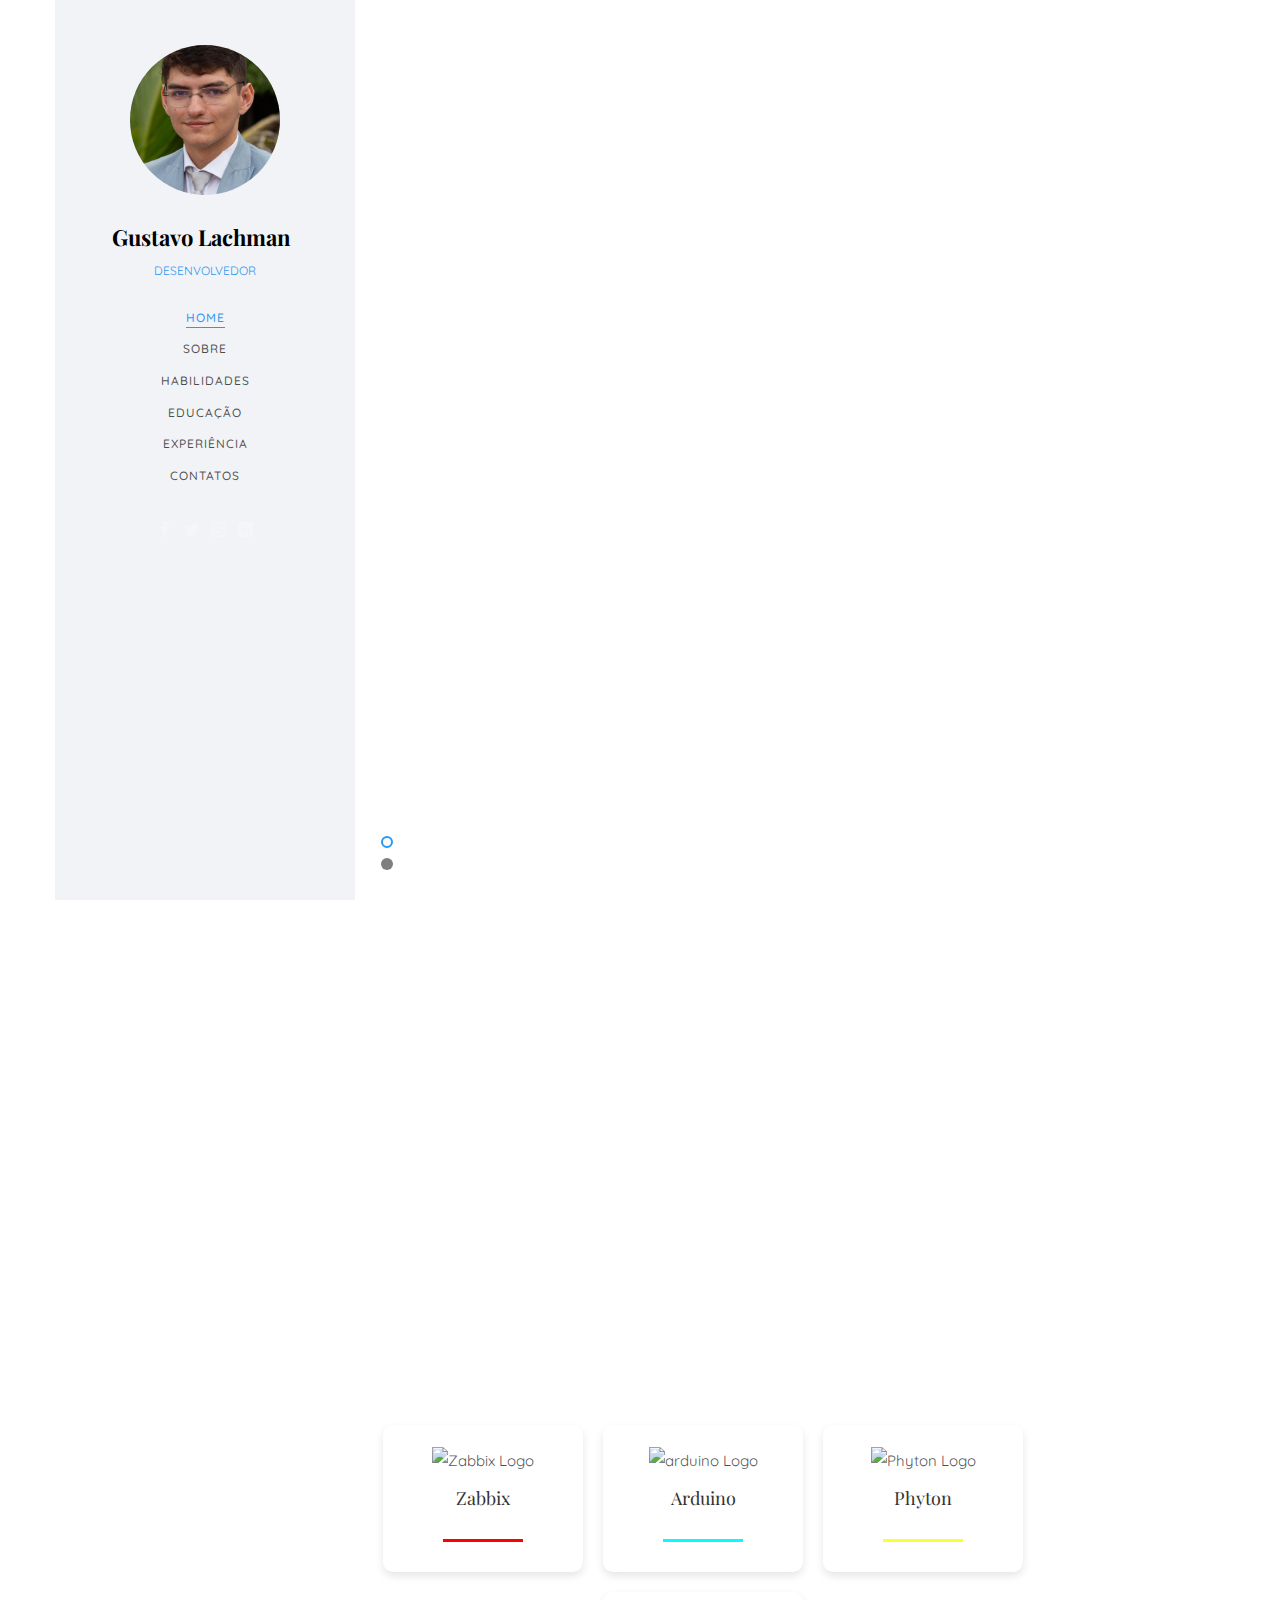
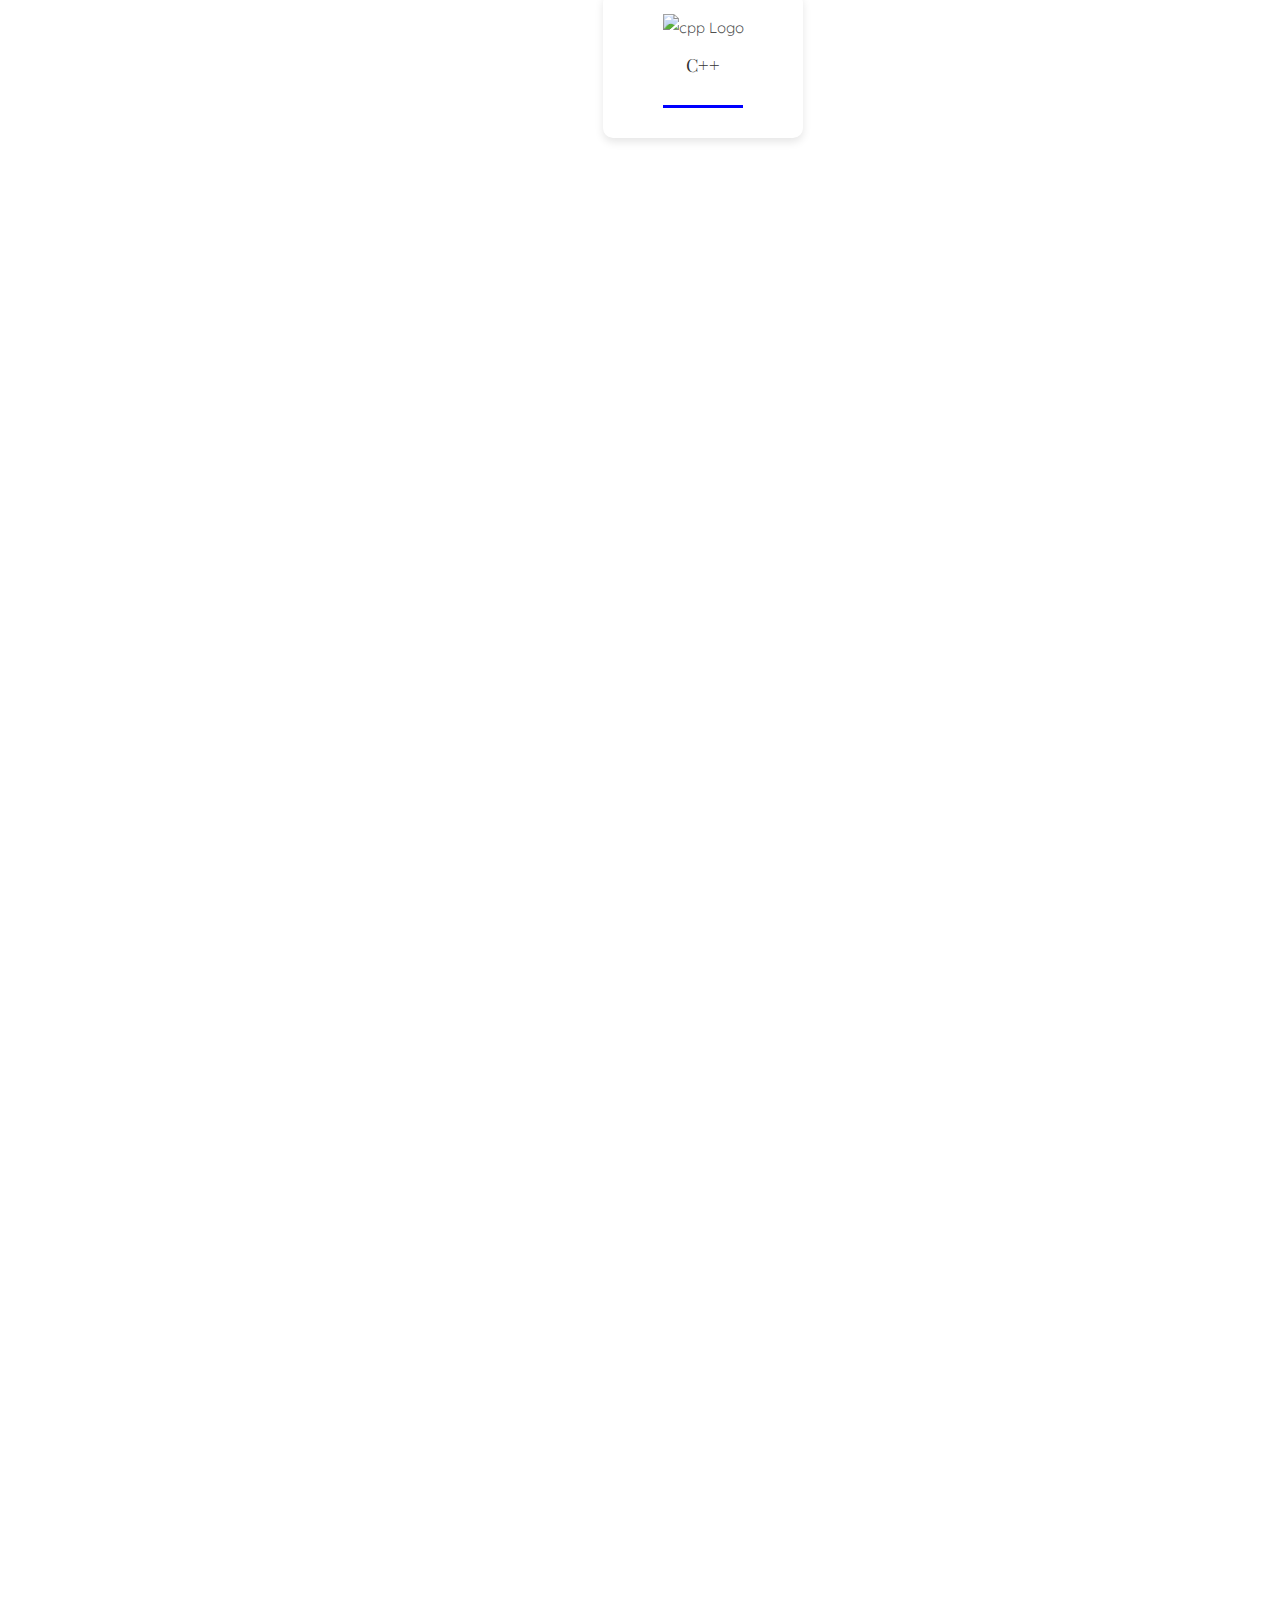
==== index.html @ 57edd2d4 "Atualizações 10/10/24" ====
<!DOCTYPE HTML>
<html>
	<head>
	<meta charset="utf-8">
	<meta http-equiv="X-UA-Compatible" content="IE=edge">
	<title>Gustavo Portifolio</title>
	<meta name="viewport" content="width=device-width, initial-scale=1">
	<meta name="description" content="" />
	<meta name="keywords" content="" />
	<meta name="author" content="" />

  <!-- Facebook and Twitter integration -->
	<meta property="og:title" content=""/>
	<meta property="og:image" content=""/>
	<meta property="og:url" content=""/>
	<meta property="og:site_name" content=""/>
	<meta property="og:description" content=""/>
	<meta name="twitter:title" content="" />
	<meta name="twitter:image" content="" />
	<meta name="twitter:url" content="" />
	<meta name="twitter:card" content="" />

	<!-- Place favicon.ico and apple-touch-icon.png in the root directory -->
	<link rel="shortcut icon" href="favicon.ico">

	<link href="https://fonts.googleapis.com/css?family=Quicksand:300,400,500,700" rel="stylesheet">
	<link href="https://fonts.googleapis.com/css?family=Playfair+Display:400,400i,700" rel="stylesheet">
	
	<!-- Animate.css -->
	<link rel="stylesheet" href="css/animate.css">
	<!-- Icomoon Icon Fonts-->
	<link rel="stylesheet" href="css/icomoon.css">
	<!-- Bootstrap  -->
	<link rel="stylesheet" href="css/bootstrap.css">
	<!-- Flexslider  -->
	<link rel="stylesheet" href="css/flexslider.css">
	<!-- Flaticons  -->
	<link rel="stylesheet" href="fonts/flaticon/font/flaticon.css">
	<!-- Owl Carousel -->
	<link rel="stylesheet" href="css/owl.carousel.min.css">
	<link rel="stylesheet" href="css/owl.theme.default.min.css">
	<!-- Theme style  -->
	<link rel="stylesheet" href="css/style.css">

	<!-- Modernizr JS -->
	<script src="js/modernizr-2.6.2.min.js"></script>
	<!-- FOR IE9 below -->
	<!--[if lt IE 9]>
	<script src="js/respond.min.js"></script>
	<![endif]-->

	</head>
	<body>
	<div id="colorlib-page">
		<div class="container-wrap">
		<a href="#" class="js-colorlib-nav-toggle colorlib-nav-toggle" data-toggle="collapse" data-target="#navbar" aria-expanded="false" aria-controls="navbar"><i></i></a>
		<aside id="colorlib-aside" role="complementary" class="border js-fullheight">
			<div class="text-center">
				<div class="author-img" style="background-image: url(images/gustavo.jpg);"></div>
				<h1 id="colorlib-logo"><a href="index.html">Gustavo Lachman</a></h1>
				<span class="position"><a href="#">Desenvolvedor</a></span>
			</div>
			<nav id="colorlib-main-menu" role="navigation" class="navbar">
				<div id="navbar" class="collapse">
					<ul>
						<li class="active"><a href="#" data-nav-section="home">Home</a></li>
						<li><a href="#" data-nav-section="about">Sobre</a></li>
						<li><a href="#" data-nav-section="skills">Habilidades</a></li>
						<li><a href="#" data-nav-section="education">Educação</a></li>
						<li><a href="#" data-nav-section="experience">Experiência</a></li>
						<li><a href="#" data-nav-section="contact">Contatos</a></li>
					</ul>
				</div>
			</nav>

			<div class="colorlib-footer">
				<ul>
					<li><a href="#"><i class="icon-facebook2"></i></a></li>
					<li><a href="#"><i class="icon-twitter2"></i></a></li>
					<li><a href="#"><i class="icon-instagram"></i></a></li>
					<li><a href="#"><i class="icon-linkedin2"></i></a></li>
				</ul>
			</div>

		</aside>

		<div id="colorlib-main">
			<section id="colorlib-hero" class="js-fullheight" data-section="home">
				<div class="flexslider js-fullheight">
					<ul class="slides">
				   	<li style="background-image: url(images/img_bg_1.jpg);">
				   		<div class="overlay"></div>
				   		<div class="container-fluid">
				   			<div class="row">
					   			<div class="col-md-6 col-md-offset-3 col-md-pull-3 col-sm-12 col-xs-12 js-fullheight slider-text">
					   				<div class="slider-text-inner js-fullheight">
					   					<div class="desc">
						   					<h1>Olá! <br>Eu sou Gustavo</h1>
						   					<h2>Trabalho na area de TI, e este site é o meu portifolio</h2>
											</div>
					   				</div>
					   			</div>
					   		</div>
				   		</div>
				   	</li>
				   	<li style="background-image: url(images/img_bg_2.jpg);">
				   		<div class="overlay"></div>
				   		<div class="container-fluid">
				   			<div class="row">
					   			<div class="col-md-6 col-md-offset-3 col-md-pull-3 col-sm-12 col-xs-12 js-fullheight slider-text">
					   				<div class="slider-text-inner">
					   					<div class="desc">
						   					<h1>Sou <br>Desenvolvedor</h1>
												<h2>Navegue entre as abas para saber mais sobre os meus conhecimentos </h2>
											</div>
					   				</div>
					   			</div>
					   		</div>
				   		</div>
				   	</li>
				  	</ul>
			  	</div>
			</section>

			<section class="colorlib-about" data-section="about">
				<div class="colorlib-narrow-content">
					<div class="row">
						<div class="col-md-12">
							<div class="row row-bottom-padded-sm animate-box" data-animate-effect="fadeInLeft">
								<div class="col-md-12">
									<div class="about-desc">
										<span class="heading-meta">Sobre mim</span>
										<h2 class="colorlib-heading">Quem eu sou</h2>
										<p><strong>Eu me chamo Gustavo Lachman</strong>, Eu sou um grande intusiasta da area de TI, gosto de sempre manter estutando diversos assuntos sobre tecnologia em diversas areas. </p>
										<p>Ao decorrer da minha carreira adquiri diversos conhecimentos mas o meu foco é como desenvolvedor, abaixo irei estar listando alguns de meus conhecimentos.</p>
									</div>
								</div>
							</div>
						</div>
					</div>
				</div>

			<div class="services-container">
				<!-- Primeira linha de serviços -->
				<div class="service-box zabbix" data-animate-effect="fadeInLeft">
					<img src="https://upload.wikimedia.org/wikipedia/commons/thumb/5/5d/Zabbix_logo_square.svg/2500px-Zabbix_logo_square.svg.png" alt="Zabbix Logo">
					<h3>Zabbix</h3>
					<div class="line"></div>
				</div>
			
				<div class="service-box arduino" data-animate-effect="fadeInLeft">
					<img src="https://w7.pngwing.com/pngs/387/24/png-transparent-arduino-hd-logo.png" alt="arduino Logo">
					<h3>Arduino</h3>
					<div class="line"></div>
				</div>
			<!--
				<div class="service-box grafana" data-animate-effect="fadeInLeft">
					<img src="https://encrypted-tbn0.gstatic.com/images?q=tbn:ANd9GcSwod0EgYh6ixNJuzJAZt413WNM0SX8RrUJsg&s" alt="Grafana Logo">
					<h3>Grafana</h3>
					<div class="line"></div>
				</div>
			
				 Segunda linha de serviços 
				<div class="service-box docker" data-animate-effect="fadeInLeft">
					<img src="https://www.docker.com/wp-content/uploads/2022/03/Moby-logo.png" alt="Docker Logo">
					<h3>Docker</h3>
					<div class="line"></div>
				</div>
			-->
				<div class="service-box python" data-animate-effect="fadeInLeft">
					<img src="https://upload.wikimedia.org/wikipedia/commons/thumb/c/c3/Python-logo-notext.svg/1869px-Python-logo-notext.svg.png" alt="Phyton Logo">
					<h3>Phyton</h3>
					<div class="line"></div>
				</div>
			
				<div class="service-box cpp" data-animate-effect="fadeInLeft">
					<img src="https://upload.wikimedia.org/wikipedia/commons/thumb/1/18/ISO_C%2B%2B_Logo.svg/1822px-ISO_C%2B%2B_Logo.svg.png" alt="cpp Logo">
					<h3>C++</h3>
					<div class="line"></div>
				</div>
			</div>
		</section>

			<section class="colorlib-skills" data-section="skills">
				<div class="colorlib-narrow-content">
					<div class="row">
						<div class="col-md-6 col-md-offset-3 col-md-pull-3 animate-box" data-animate-effect="fadeInLeft">
							<span class="heading-meta">Habilidades</span>
							<h2 class="colorlib-heading animate-box">Minhas Habilidades</h2>
						</div>
					</div>
					<div class="row">
						<div class="col-md-12 animate-box" data-animate-effect="fadeInLeft">
							<p>Como eu gosto de aprender eu acabo trabalhando com diversas ferrametas, softwares e linguagens de programação.</p>
						</div>
						<div class="col-md-6 animate-box" data-animate-effect="fadeInLeft">
							<div class="progress-wrap">
								<h3>Inglês</h3>
								<div class="progress">
								 	<div class="progress-bar color-1" role="progressbar" aria-valuenow="100"
								  	aria-valuemin="0" aria-valuemax="100" style="width:100%">
								    <span>Avançado</span>
								  	</div>
								</div>
							</div>
						</div>
						<div class="col-md-6 animate-box" data-animate-effect="fadeInRight">
							<div class="progress-wrap">
								<h3>C/C++</h3>
								<div class="progress">
								 	<div class="progress-bar color-2" role="progressbar" aria-valuenow="66"
								  	aria-valuemin="0" aria-valuemax="100" style="width:66%">
								    <span>Intermediario</span>
								  	</div>
								</div>
							</div>
						</div>
						<div class="col-md-5 animate-box" data-animate-effect="fadeInLeft">
							<div class="progress-wrap">
								<h3>HTML/CSS</h3>
								<div class="progress">
								 	<div class="progress-bar color-3" role="progressbar" aria-valuenow="33"
								  	aria-valuemin="0" aria-valuemax="100" style="width:33%">
								    <span>Básico</span>
								  	</div>
								</div>
							</div>
						</div>
						<div class="col-md-6 animate-box" data-animate-effect="fadeInRight">
							<div class="progress-wrap">
								<h3>SQL</h3>
								<div class="progress">
								 	<div class="progress-bar color-4" role="progressbar" aria-valuenow="33"
								  	aria-valuemin="0" aria-valuemax="100" style="width:33%">
								    <span>Básico</span>
								  	</div>
								</div>
							</div>
						</div>
						<div class="col-md-6 animate-box" data-animate-effect="fadeInLeft">
							<div class="progress-wrap">
								<h3>PYTHON</h3>
								<div class="progress">
								 	<div class="progress-bar color-5" role="progressbar" aria-valuenow="66"
								  	aria-valuemin="0" aria-valuemax="100" style="width:66%">
								    <span>Intermediario</span>
								  	</div>
								</div>
							</div>
						</div>
						<div class="col-md-6 animate-box" data-animate-effect="fadeInRight">
							<div class="progress-wrap">
								<h3>Arduino</h3>
								<div class="progress">
								 	<div class="progress-bar color-6" role="progressbar" aria-valuenow="33"
								  	aria-valuemin="0" aria-valuemax="33" style="width:33%">
								    <span>Básico</span>
								  	</div>
								</div>
							</div>
						</div>
           	<div class="col-md-6 animate-box" data-animate-effect="fadeInRight">
						  <div class="progress-wrap">
								<h3>Terminal linux</h3>
								  <div class="progress">
								 	  <div class="progress-bar color-6" role="progressbar" aria-valuenow="66"
								  	aria-valuemin="0" aria-valuemax="66" style="width:66%">
								    <span>Intermediario</span>
								  	</div>
								  </div>
							  </div>
						  </div> 
					  </div>
				</div>
			</section>

			<section class="colorlib-education" data-section="education">
				<div class="colorlib-narrow-content">
					<div class="row">
						<div class="col-md-6 col-md-offset-3 col-md-pull-3 animate-box" data-animate-effect="fadeInLeft">
							<span class="heading-meta">Certificados</span>
							<h2 class="colorlib-heading animate-box">Educação</h2>
						</div>
					</div>
					<div class="row">
						<div class="col-md-12 animate-box" data-animate-effect="fadeInLeft">
							<div class="fancy-collapse-panel">
								<div class="panel-group" id="accordion" role="tablist" aria-multiselectable="true">
									<div class="panel panel-default">
									    <div class="panel-heading" role="tab" id="headingOne">
									        <h4 class="panel-title">
									            <a data-toggle="collapse" data-parent="#accordion" href="#collapseOne" aria-expanded="true" aria-controls="collapseOne">Bacharelado de Ciências da Computação
									            </a>
									        </h4>
									    </div>
									    <div id="collapseOne" class="panel-collapse collapse in" role="tabpanel" aria-labelledby="headingOne">
									         <div class="panel-body">
									            <div class="row">
										      		<div>
														<p>Universidade do Estado de Mato Grosso - Campus Universitário de Barra do Bugres "Deputado Renê Barbour"(2019 - Cursando)</p>
										      			<p>A Ciência da Computação é o campo de estudo que se dedica à pesquisa e desenvolvimento de algoritmos, sistemas de software, hardware, redes de 
															computadores e tudo relacionado à computação e tecnologia da informação. O curso de Ciência da Computação abrange desde a lógica de programação 
															até a construção de sistemas. </p>
										      		</div>
										      	</div>
									         </div>
									    </div>
									</div>
									<div class="panel panel-default">
									    <div class="panel-heading" role="tab" id="headingTwo">
									        <h4 class="panel-title">
									            <a class="collapsed" data-toggle="collapse" data-parent="#accordion" href="#collapseTwo" aria-expanded="false" aria-controls="collapseTwo">Certificados
									            </a>
									        </h4>
									    </div>
									    <div id="collapseTwo" class="panel-collapse collapse" role="tabpanel" aria-labelledby="headingTwo">
									        <div class="panel-body">
                            <p>Eu sempre me mantenho estudando e procurando conhecer novas tecnolodias, mesmo sem se preocupar com um certificado, segue a lista a baixo de alguns certificados que eu consegui com meus estudos:</p>
													<ul>
                            <li><a href="certificados/Gustavo Lachman - Curso Certificação Linux LPI Essentials_ Command Line Basics - Alura.pdf">Curso Certificacão Linux LPI Essentials - Command Line Basics</li>
														<li>Separated they live in Bookmarksgrove right</li>
													</ul>
									        </div>
									    </div>
									</div>
									<!--
									<div class="panel panel-default">
									    <div class="panel-heading" role="tab" id="headingThree">
									        <h4 class="panel-title">
									            <a class="collapsed" data-toggle="collapse" data-parent="#accordion" href="#collapseThree" aria-expanded="false" aria-controls="collapseThree">Diploma in Information Technology
									            </a>
									        </h4>
									    </div>
									    <div id="collapseThree" class="panel-collapse collapse" role="tabpanel" aria-labelledby="headingThree">
									        <div class="panel-body">
									            <p>Far far away, behind the word <strong>mountains</strong>, far from the countries Vokalia and Consonantia, there live the blind texts. Separated they live in Bookmarksgrove right at the coast of the Semantics, a large language ocean.</p>	
									        </div>
									    </div>
									</div>

									<div class="panel panel-default">
									    <div class="panel-heading" role="tab" id="headingFour">
									        <h4 class="panel-title">
									            <a class="collapsed" data-toggle="collapse" data-parent="#accordion" href="#collapseFour" aria-expanded="false" aria-controls="collapseFour">Diploma in Information Technology
									            </a>
									        </h4>
									    </div>
									    <div id="collapseFour" class="panel-collapse collapse" role="tabpanel" aria-labelledby="headingFour">
									        <div class="panel-body">
									            <p>Far far away, behind the word <strong>mountains</strong>, far from the countries Vokalia and Consonantia, there live the blind texts. Separated they live in Bookmarksgrove right at the coast of the Semantics, a large language ocean.</p>	
									        </div>
									    </div>
									</div>

									<div class="panel panel-default">
									    <div class="panel-heading" role="tab" id="headingFive">
									        <h4 class="panel-title">
									            <a class="collapsed" data-toggle="collapse" data-parent="#accordion" href="#collapseFive" aria-expanded="false" aria-controls="collapseFive">High School Secondary Education
									            </a>
									        </h4>
									    </div>
									    <div id="collapseFive" class="panel-collapse collapse" role="tabpanel" aria-labelledby="headingFive">
									        <div class="panel-body">
									            <p>Far far away, behind the word <strong>mountains</strong>, far from the countries Vokalia and Consonantia, there live the blind texts. Separated they live in Bookmarksgrove right at the coast of the Semantics, a large language ocean.</p>	
									        </div>
									    </div>
									</div>
									-->
								</div>
							</div>
						</div>
					</div>
				</div>
			</section>

			<section class="colorlib-experience" data-section="experience">
				<div class="colorlib-narrow-content">
					<div class="row">
						<div class="col-md-6 col-md-offset-3 col-md-pull-3 animate-box" data-animate-effect="fadeInLeft">
							<span class="heading-meta">Experiência</span>
							<h2 class="colorlib-heading animate-box">Experiência de trabalho</h2>
						</div>
					</div>
					<div class="row">
						<div class="col-md-12">
				         <div class="timeline-centered">
					         <article class="timeline-entry animate-box" data-animate-effect="fadeInLeft">
					            <div class="timeline-entry-inner">

					               <div class="timeline-icon color-1">
					                  <i class="icon-pen2"></i>
					               </div>

					               <div class="timeline-label">
					                  <h2><a href="#">Naturafrig Alimentos</a> <span>2023 - Atual</span></h2>
					                  <p>Tolerably earnestly middleton extremely distrusts she boy now not. Add and offered prepare how cordial two promise. Greatly who affixed suppose but enquire compact prepare all put. Added forth chief trees but rooms think may.</p>
					               </div>
					            </div>
					         </article>


					         <article class="timeline-entry animate-box" data-animate-effect="fadeInRight">
					            <div class="timeline-entry-inner">
					               <div class="timeline-icon color-2">
					                  <i class="icon-pen2"></i>
					               </div>
					               <div class="timeline-label">
					               	<h2><a href="#">Suinobras Alimentos</a> <span>2023 - 2023</span></h2>
                          <p>Na Suinobras alimentos eu entrei como Analista de infraestrutura sendo responsavvel por todo o setor de TI  .</p>
					               </div>
					            </div>
					         </article>

					         <article class="timeline-entry animate-box" data-animate-effect="fadeInLeft">
					            <div class="timeline-entry-inner">
					               <div class="timeline-icon color-1">
					                  <i class="icon-pen2"></i>
					               </div>
					               <div class="timeline-label">
					               	<h2><a href="#">Naturafrig Alimentos</a> <span>2022 - 2023</span></h2>
                          <p>Comecei na Naturafrig como um auxiliar de técnico de informatica, fazendo manutenção em computadores e impressoras, atendimento a usuario, solução de problemas. Com o tempo fui me destacando e ganhando confiança para exercer novas funções, como configuração de equipamentos de rede, Switch's e AP's.  </p>
					               </div>
					            </div>
					         </article>


					         <article class="timeline-entry begin animate-box" data-animate-effect="fadeInBottom">
					            <div class="timeline-entry-inner">
					               <div class="timeline-icon color-none">
					               </div>
					            </div>
					         </article>
					      </div>
					   </div>
				   </div>
				</div>
			</section>

			<section class="colorlib-contact" data-section="contact">
				<div class="colorlib-narrow-content">
					<div class="row">
						<div class="col-md-6 col-md-offset-3 col-md-pull-3 animate-box" data-animate-effect="fadeInLeft">
							<span class="heading-meta">Me encontre</span>
							<h2 class="colorlib-heading">Contatos</h2>
						</div>
					</div>
					<div class="row">
						<div class="col-md-5">
							<div class="colorlib-feature colorlib-feature-sm animate-box" data-animate-effect="fadeInLeft">
								<div class="colorlib-icon">
									<i class="icon-globe-outline"></i>
								</div>
								<div class="colorlib-text">
									<p><a href="#">gustavolachman@hotmail.com</a></p>
								</div>
							</div>

							<div class="colorlib-feature colorlib-feature-sm animate-box" data-animate-effect="fadeInLeft">
								<div class="colorlib-icon">
									<i class="icon-map"></i>
								</div>
								<div class="colorlib-text">
									<p>Mato Grosso - Brasil</p>
								</div>
							</div>

							<div class="colorlib-feature colorlib-feature-sm animate-box" data-animate-effect="fadeInLeft">
								<div class="colorlib-icon">
									<i class="icon-phone"></i>
								</div>
								<div class="colorlib-text">
									<p><a href="tel://">+55 (65) 9 99662-9669</a></p>
								</div>
							</div>
						</div>

					</div>
				</div>
			</section>

		</div><!-- end:colorlib-main -->
	</div><!-- end:container-wrap -->
	</div><!-- end:colorlib-page -->

	<!-- jQuery -->
	<script src="js/jquery.min.js"></script>
	<!-- jQuery Easing -->
	<script src="js/jquery.easing.1.3.js"></script>
	<!-- Bootstrap -->
	<script src="js/bootstrap.min.js"></script>
	<!-- Waypoints -->
	<script src="js/jquery.waypoints.min.js"></script>
	<!-- Flexslider -->
	<script src="js/jquery.flexslider-min.js"></script>
	<!-- Owl carousel -->
	<script src="js/owl.carousel.min.js"></script>
	<!-- Counters -->
	<script src="js/jquery.countTo.js"></script>
	
	
	<!-- MAIN JS -->
	<script src="js/main.js"></script>

	</body>
</html>
---- css/icomoon.css ----
@font-face {
  font-family: 'icomoon';
  src:  url('fonts/icomoon.eot?6py85u');
  src:  url('fonts/icomoon.eot?6py85u#iefix') format('embedded-opentype'),
    url('fonts/icomoon.ttf?6py85u') format('truetype'),
    url('fonts/icomoon.woff?6py85u') format('woff'),
    url('fonts/icomoon.svg?6py85u#icomoon') format('svg');
  font-weight: normal;
  font-style: normal;
}

[class^="icon-"], [class*=" icon-"] {
  /* use !important to prevent issues with browser extensions that change fonts */
  font-family: 'icomoon' !important;
  speak: none;
  font-style: normal;
  font-weight: normal;
  font-variant: normal;
  text-transform: none;
  line-height: 1;

  /* Better Font Rendering =========== */
  -webkit-font-smoothing: antialiased;
  -moz-osx-font-smoothing: grayscale;
}

.icon-times:before {
  content: "\e930";
}
.icon-tick:before {
  content: "\e931";
}
.icon-plus:before {
  content: "\e932";
}
.icon-minus:before {
  content: "\e933";
}
.icon-equals:before {
  content: "\e934";
}
.icon-divide:before {
  content: "\e935";
}
.icon-chevron-right:before {
  content: "\e936";
}
.icon-chevron-left:before {
  content: "\e937";
}
.icon-arrow-right-thick:before {
  content: "\e938";
}
.icon-arrow-left-thick:before {
  content: "\e939";
}
.icon-th-small:before {
  content: "\e93a";
}
.icon-th-menu:before {
  content: "\e93b";
}
.icon-th-list:before {
  content: "\e93c";
}
.icon-th-large:before {
  content: "\e93d";
}
.icon-home:before {
  content: "\e93e";
}
.icon-arrow-forward:before {
  content: "\e93f";
}
.icon-arrow-back:before {
  content: "\e940";
}
.icon-rss:before {
  content: "\e941";
}
.icon-location:before {
  content: "\e942";
}
.icon-link:before {
  content: "\e943";
}
.icon-image:before {
  content: "\e944";
}
.icon-arrow-up-thick:before {
  content: "\e945";
}
.icon-arrow-down-thick:before {
  content: "\e946";
}
.icon-starburst:before {
  content: "\e947";
}
.icon-starburst-outline:before {
  content: "\e948";
}
.icon-star3:before {
  content: "\e949";
}
.icon-flow-children:before {
  content: "\e94a";
}
.icon-export:before {
  content: "\e94b";
}
.icon-delete2:before {
  content: "\e94c";
}
.icon-delete-outline:before {
  content: "\e94d";
}
.icon-cloud-storage:before {
  content: "\e94e";
}
.icon-wi-fi:before {
  content: "\e94f";
}
.icon-heart:before {
  content: "\e950";
}
.icon-flash:before {
  content: "\e951";
}
.icon-cancel:before {
  content: "\e952";
}
.icon-backspace:before {
  content: "\e953";
}
.icon-attachment:before {
  content: "\e954";
}
.icon-arrow-move:before {
  content: "\e955";
}
.icon-warning:before {
  content: "\e956";
}
.icon-user:before {
  content: "\e957";
}
.icon-radar:before {
  content: "\e958";
}
.icon-lock-open:before {
  content: "\e959";
}
.icon-lock-closed:before {
  content: "\e95a";
}
.icon-location-arrow:before {
  content: "\e95b";
}
.icon-info:before {
  content: "\e95c";
}
.icon-user-delete:before {
  content: "\e95d";
}
.icon-user-add:before {
  content: "\e95e";
}
.icon-media-pause:before {
  content: "\e95f";
}
.icon-group:before {
  content: "\e960";
}
.icon-chart-pie:before {
  content: "\e961";
}
.icon-chart-line:before {
  content: "\e962";
}
.icon-chart-bar:before {
  content: "\e963";
}
.icon-chart-area:before {
  content: "\e964";
}
.icon-video:before {
  content: "\e965";
}
.icon-point-of-interest:before {
  content: "\e966";
}
.icon-infinity:before {
  content: "\e967";
}
.icon-globe:before {
  content: "\e968";
}
.icon-eye:before {
  content: "\e969";
}
.icon-cog:before {
  content: "\e96a";
}
.icon-camera:before {
  content: "\e96b";
}
.icon-upload:before {
  content: "\e96c";
}
.icon-scissors:before {
  content: "\e96d";
}
.icon-refresh:before {
  content: "\e96e";
}
.icon-pin:before {
  content: "\e96f";
}
.icon-key:before {
  content: "\e970";
}
.icon-info-large:before {
  content: "\e971";
}
.icon-eject:before {
  content: "\e972";
}
.icon-download:before {
  content: "\e973";
}
.icon-zoom:before {
  content: "\e974";
}
.icon-zoom-out:before {
  content: "\e975";
}
.icon-zoom-in:before {
  content: "\e976";
}
.icon-sort-numerically:before {
  content: "\e977";
}
.icon-sort-alphabetically:before {
  content: "\e978";
}
.icon-input-checked:before {
  content: "\e979";
}
.icon-calender:before {
  content: "\e97a";
}
.icon-world2:before {
  content: "\e97b";
}
.icon-notes:before {
  content: "\e97c";
}
.icon-code:before {
  content: "\e97d";
}
.icon-arrow-sync:before {
  content: "\e97e";
}
.icon-arrow-shuffle:before {
  content: "\e97f";
}
.icon-arrow-repeat:before {
  content: "\e980";
}
.icon-arrow-minimise:before {
  content: "\e981";
}
.icon-arrow-maximise:before {
  content: "\e982";
}
.icon-arrow-loop:before {
  content: "\e983";
}
.icon-anchor:before {
  content: "\e984";
}
.icon-spanner:before {
  content: "\e985";
}
.icon-puzzle:before {
  content: "\e986";
}
.icon-power:before {
  content: "\e987";
}
.icon-plane:before {
  content: "\e988";
}
.icon-pi:before {
  content: "\e989";
}
.icon-phone:before {
  content: "\e98a";
}
.icon-microphone2:before {
  content: "\e98b";
}
.icon-media-rewind:before {
  content: "\e98c";
}
.icon-flag:before {
  content: "\e98d";
}
.icon-adjust-brightness:before {
  content: "\e98e";
}
.icon-waves:before {
  content: "\e98f";
}
.icon-social-twitter:before {
  content: "\e990";
}
.icon-social-facebook:before {
  content: "\e991";
}
.icon-social-dribbble:before {
  content: "\e992";
}
.icon-media-stop:before {
  content: "\e993";
}
.icon-media-record:before {
  content: "\e994";
}
.icon-media-play:before {
  content: "\e995";
}
.icon-media-fast-forward:before {
  content: "\e996";
}
.icon-media-eject:before {
  content: "\e997";
}
.icon-social-vimeo:before {
  content: "\e998";
}
.icon-social-tumbler:before {
  content: "\e999";
}
.icon-social-skype:before {
  content: "\e99a";
}
.icon-social-pinterest:before {
  content: "\e99b";
}
.icon-social-linkedin:before {
  content: "\e99c";
}
.icon-social-last-fm:before {
  content: "\e99d";
}
.icon-social-github:before {
  content: "\e99e";
}
.icon-social-flickr:before {
  content: "\e99f";
}
.icon-at:before {
  content: "\e9a0";
}
.icon-times-outline:before {
  content: "\e9a1";
}
.icon-plus-outline:before {
  content: "\e9a2";
}
.icon-minus-outline:before {
  content: "\e9a3";
}
.icon-tick-outline:before {
  content: "\e9a4";
}
.icon-th-large-outline:before {
  content: "\e9a5";
}
.icon-equals-outline:before {
  content: "\e9a6";
}
.icon-divide-outline:before {
  content: "\e9a7";
}
.icon-chevron-right-outline:before {
  content: "\e9a8";
}
.icon-chevron-left-outline:before {
  content: "\e9a9";
}
.icon-arrow-right-outline:before {
  content: "\e9aa";
}
.icon-arrow-left-outline:before {
  content: "\e9ab";
}
.icon-th-small-outline:before {
  content: "\e9ac";
}
.icon-th-menu-outline:before {
  content: "\e9ad";
}
.icon-th-list-outline:before {
  content: "\e9ae";
}
.icon-news2:before {
  content: "\e9b1";
}
.icon-home-outline:before {
  content: "\e9b2";
}
.icon-arrow-up-outline:before {
  content: "\e9b3";
}
.icon-arrow-forward-outline:before {
  content: "\e9b4";
}
.icon-arrow-down-outline:before {
  content: "\e9b5";
}
.icon-arrow-back-outline:before {
  content: "\e9b6";
}
.icon-trash3:before {
  content: "\e9b7";
}
.icon-rss-outline:before {
  content: "\e9b8";
}
.icon-message:before {
  content: "\e9b9";
}
.icon-location-outline:before {
  content: "\e9ba";
}
.icon-link-outline:before {
  content: "\e9bb";
}
.icon-image-outline:before {
  content: "\e9bc";
}
.icon-export-outline:before {
  content: "\e9bd";
}
.icon-cross:before {
  content: "\e9be";
}
.icon-wi-fi-outline:before {
  content: "\e9bf";
}
.icon-star-outline:before {
  content: "\e9c0";
}
.icon-media-pause-outline:before {
  content: "\e9c1";
}
.icon-mail:before {
  content: "\e9c2";
}
.icon-heart-outline:before {
  content: "\e9c3";
}
.icon-flash-outline:before {
  content: "\e9c4";
}
.icon-cancel-outline:before {
  content: "\e9c5";
}
.icon-beaker:before {
  content: "\e9c6";
}
.icon-arrow-move-outline:before {
  content: "\e9c7";
}
.icon-watch2:before {
  content: "\e9c8";
}
.icon-warning-outline:before {
  content: "\e9c9";
}
.icon-time:before {
  content: "\e9ca";
}
.icon-radar-outline:before {
  content: "\e9cb";
}
.icon-lock-open-outline:before {
  content: "\e9cc";
}
.icon-location-arrow-outline:before {
  content: "\e9cd";
}
.icon-info-outline:before {
  content: "\e9ce";
}
.icon-backspace-outline:before {
  content: "\e9cf";
}
.icon-attachment-outline:before {
  content: "\e9d0";
}
.icon-user-outline:before {
  content: "\e9d1";
}
.icon-user-delete-outline:before {
  content: "\e9d2";
}
.icon-user-add-outline:before {
  content: "\e9d3";
}
.icon-lock-closed-outline:before {
  content: "\e9d4";
}
.icon-group-outline:before {
  content: "\e9d5";
}
.icon-chart-pie-outline:before {
  content: "\e9d6";
}
.icon-chart-line-outline:before {
  content: "\e9d7";
}
.icon-chart-bar-outline:before {
  content: "\e9d8";
}
.icon-chart-area-outline:before {
  content: "\e9d9";
}
.icon-video-outline:before {
  content: "\e9da";
}
.icon-point-of-interest-outline:before {
  content: "\e9db";
}
.icon-map:before {
  content: "\e9dc";
}
.icon-key-outline:before {
  content: "\e9dd";
}
.icon-infinity-outline:before {
  content: "\e9de";
}
.icon-globe-outline:before {
  content: "\e9df";
}
.icon-eye-outline:before {
  content: "\e9e0";
}
.icon-cog-outline:before {
  content: "\e9e1";
}
.icon-camera-outline:before {
  content: "\e9e2";
}
.icon-upload-outline:before {
  content: "\e9e3";
}
.icon-support:before {
  content: "\e9e4";
}
.icon-scissors-outline:before {
  content: "\e9e5";
}
.icon-refresh-outline:before {
  content: "\e9e6";
}
.icon-info-large-outline:before {
  content: "\e9e7";
}
.icon-eject-outline:before {
  content: "\e9e8";
}
.icon-download-outline:before {
  content: "\e9e9";
}
.icon-battery-mid:before {
  content: "\e9ea";
}
.icon-battery-low:before {
  content: "\e9eb";
}
.icon-battery-high:before {
  content: "\e9ec";
}
.icon-zoom-outline:before {
  content: "\e9ed";
}
.icon-zoom-out-outline:before {
  content: "\e9ee";
}
.icon-zoom-in-outline:before {
  content: "\e9ef";
}
.icon-tag3:before {
  content: "\e9f0";
}
.icon-tabs-outline:before {
  content: "\e9f1";
}
.icon-pin-outline:before {
  content: "\e9f2";
}
.icon-message-typing:before {
  content: "\e9f3";
}
.icon-directions:before {
  content: "\e9f4";
}
.icon-battery-full:before {
  content: "\e9f5";
}
.icon-battery-charge:before {
  content: "\e9f6";
}
.icon-pipette:before {
  content: "\e9f7";
}
.icon-pencil:before {
  content: "\e9f8";
}
.icon-folder:before {
  content: "\e9f9";
}
.icon-folder-delete:before {
  content: "\e9fa";
}
.icon-folder-add:before {
  content: "\e9fb";
}
.icon-edit:before {
  content: "\e9fc";
}
.icon-document:before {
  content: "\e9fd";
}
.icon-document-delete:before {
  content: "\e9fe";
}
.icon-document-add:before {
  content: "\e9ff";
}
.icon-brush:before {
  content: "\ea00";
}
.icon-thumbs-up:before {
  content: "\ea01";
}
.icon-thumbs-down:before {
  content: "\ea02";
}
.icon-pen:before {
  content: "\ea03";
}
.icon-sort-numerically-outline:before {
  content: "\ea04";
}
.icon-sort-alphabetically-outline:before {
  content: "\ea05";
}
.icon-social-last-fm-circular:before {
  content: "\ea06";
}
.icon-social-github-circular:before {
  content: "\ea07";
}
.icon-compass:before {
  content: "\ea08";
}
.icon-bookmark:before {
  content: "\ea09";
}
.icon-input-checked-outline:before {
  content: "\ea0a";
}
.icon-code-outline:before {
  content: "\ea0b";
}
.icon-calender-outline:before {
  content: "\ea0c";
}
.icon-business-card:before {
  content: "\ea0d";
}
.icon-arrow-up:before {
  content: "\ea0e";
}
.icon-arrow-sync-outline:before {
  content: "\ea0f";
}
.icon-arrow-right:before {
  content: "\ea10";
}
.icon-arrow-repeat-outline:before {
  content: "\ea11";
}
.icon-arrow-loop-outline:before {
  content: "\ea12";
}
.icon-arrow-left:before {
  content: "\ea13";
}
.icon-flow-switch:before {
  content: "\ea14";
}
.icon-flow-parallel:before {
  content: "\ea15";
}
.icon-flow-merge:before {
  content: "\ea16";
}
.icon-document-text:before {
  content: "\ea17";
}
.icon-clipboard:before {
  content: "\ea18";
}
.icon-calculator:before {
  content: "\ea19";
}
.icon-arrow-minimise-outline:before {
  content: "\ea1a";
}
.icon-arrow-maximise-outline:before {
  content: "\ea1b";
}
.icon-arrow-down:before {
  content: "\ea1c";
}
.icon-gift:before {
  content: "\ea1d";
}
.icon-film:before {
  content: "\ea1e";
}
.icon-database:before {
  content: "\ea1f";
}
.icon-bell:before {
  content: "\ea20";
}
.icon-anchor-outline:before {
  content: "\ea21";
}
.icon-adjust-contrast:before {
  content: "\ea22";
}
.icon-world-outline:before {
  content: "\ea23";
}
.icon-shopping-bag:before {
  content: "\ea24";
}
.icon-power-outline:before {
  content: "\ea25";
}
.icon-notes-outline:before {
  content: "\ea26";
}
.icon-device-tablet:before {
  content: "\ea27";
}
.icon-device-phone:before {
  content: "\ea28";
}
.icon-device-laptop:before {
  content: "\ea29";
}
.icon-device-desktop:before {
  content: "\ea2a";
}
.icon-briefcase:before {
  content: "\ea2b";
}
.icon-stopwatch:before {
  content: "\ea2c";
}
.icon-spanner-outline:before {
  content: "\ea2d";
}
.icon-puzzle-outline:before {
  content: "\ea2e";
}
.icon-printer:before {
  content: "\ea2f";
}
.icon-pi-outline:before {
  content: "\ea30";
}
.icon-lightbulb:before {
  content: "\ea31";
}
.icon-flag-outline:before {
  content: "\ea32";
}
.icon-contacts:before {
  content: "\ea33";
}
.icon-archive2:before {
  content: "\ea34";
}
.icon-weather-stormy:before {
  content: "\ea35";
}
.icon-weather-shower:before {
  content: "\ea36";
}
.icon-weather-partly-sunny:before {
  content: "\ea37";
}
.icon-weather-downpour:before {
  content: "\ea38";
}
.icon-weather-cloudy:before {
  content: "\ea39";
}
.icon-plane-outline:before {
  content: "\ea3a";
}
.icon-phone-outline:before {
  content: "\ea3b";
}
.icon-microphone-outline:before {
  content: "\ea3c";
}
.icon-weather-windy:before {
  content: "\ea3d";
}
.icon-weather-windy-cloudy:before {
  content: "\ea3e";
}
.icon-weather-sunny:before {
  content: "\ea3f";
}
.icon-weather-snow:before {
  content: "\ea40";
}
.icon-weather-night:before {
  content: "\ea41";
}
.icon-media-stop-outline:before {
  content: "\ea42";
}
.icon-media-rewind-outline:before {
  content: "\ea43";
}
.icon-media-record-outline:before {
  content: "\ea44";
}
.icon-media-play-outline:before {
  content: "\ea45";
}
.icon-media-fast-forward-outline:before {
  content: "\ea46";
}
.icon-media-eject-outline:before {
  content: "\ea47";
}
.icon-wine:before {
  content: "\ea48";
}
.icon-waves-outline:before {
  content: "\ea49";
}
.icon-ticket:before {
  content: "\ea4a";
}
.icon-tags:before {
  content: "\ea4b";
}
.icon-plug:before {
  content: "\ea4c";
}
.icon-headphones:before {
  content: "\ea4d";
}
.icon-credit-card:before {
  content: "\ea4e";
}
.icon-coffee:before {
  content: "\ea4f";
}
.icon-book:before {
  content: "\ea50";
}
.icon-beer:before {
  content: "\ea51";
}
.icon-volume2:before {
  content: "\ea52";
}
.icon-volume-up:before {
  content: "\ea53";
}
.icon-volume-mute:before {
  content: "\ea54";
}
.icon-volume-down:before {
  content: "\ea55";
}
.icon-social-vimeo-circular:before {
  content: "\ea56";
}
.icon-social-twitter-circular:before {
  content: "\ea57";
}
.icon-social-pinterest-circular:before {
  content: "\ea58";
}
.icon-social-linkedin-circular:before {
  content: "\ea59";
}
.icon-social-facebook-circular:before {
  content: "\ea5a";
}
.icon-social-dribbble-circular:before {
  content: "\ea5b";
}
.icon-tree:before {
  content: "\ea5c";
}
.icon-thermometer2:before {
  content: "\ea5d";
}
.icon-social-tumbler-circular:before {
  content: "\ea5e";
}
.icon-social-skype-outline:before {
  content: "\ea5f";
}
.icon-social-flickr-circular:before {
  content: "\ea60";
}
.icon-social-at-circular:before {
  content: "\ea61";
}
.icon-shopping-cart:before {
  content: "\ea62";
}
.icon-messages:before {
  content: "\ea63";
}
.icon-leaf:before {
  content: "\ea64";
}
.icon-feather:before {
  content: "\ea65";
}
.icon-eye2:before {
  content: "\e064";
}
.icon-paper-clip:before {
  content: "\e065";
}
.icon-mail5:before {
  content: "\e066";
}
.icon-toggle:before {
  content: "\e067";
}
.icon-layout:before {
  content: "\e068";
}
.icon-link2:before {
  content: "\e069";
}
.icon-bell2:before {
  content: "\e06a";
}
.icon-lock3:before {
  content: "\e06b";
}
.icon-unlock:before {
  content: "\e06c";
}
.icon-ribbon2:before {
  content: "\e06d";
}
.icon-image2:before {
  content: "\e06e";
}
.icon-signal:before {
  content: "\e06f";
}
.icon-target3:before {
  content: "\e070";
}
.icon-clipboard3:before {
  content: "\e071";
}
.icon-clock3:before {
  content: "\e072";
}
.icon-watch:before {
  content: "\e073";
}
.icon-air-play:before {
  content: "\e074";
}
.icon-camera3:before {
  content: "\e075";
}
.icon-video2:before {
  content: "\e076";
}
.icon-disc:before {
  content: "\e077";
}
.icon-printer3:before {
  content: "\e078";
}
.icon-monitor:before {
  content: "\e079";
}
.icon-server:before {
  content: "\e07a";
}
.icon-cog2:before {
  content: "\e07b";
}
.icon-heart3:before {
  content: "\e07c";
}
.icon-paragraph:before {
  content: "\e07d";
}
.icon-align-justify:before {
  content: "\e07e";
}
.icon-align-left:before {
  content: "\e07f";
}
.icon-align-center:before {
  content: "\e080";
}
.icon-align-right:before {
  content: "\e081";
}
.icon-book2:before {
  content: "\e082";
}
.icon-layers2:before {
  content: "\e083";
}
.icon-stack2:before {
  content: "\e084";
}
.icon-stack-2:before {
  content: "\e085";
}
.icon-paper:before {
  content: "\e086";
}
.icon-paper-stack:before {
  content: "\e087";
}
.icon-search3:before {
  content: "\e088";
}
.icon-zoom-in2:before {
  content: "\e089";
}
.icon-zoom-out2:before {
  content: "\e08a";
}
.icon-reply2:before {
  content: "\e08b";
}
.icon-circle-plus:before {
  content: "\e08c";
}
.icon-circle-minus:before {
  content: "\e08d";
}
.icon-circle-check:before {
  content: "\e08e";
}
.icon-circle-cross:before {
  content: "\e08f";
}
.icon-square-plus:before {
  content: "\e090";
}
.icon-square-minus:before {
  content: "\e091";
}
.icon-square-check:before {
  content: "\e092";
}
.icon-square-cross:before {
  content: "\e093";
}
.icon-microphone:before {
  content: "\e094";
}
.icon-record:before {
  content: "\e095";
}
.icon-skip-back:before {
  content: "\e096";
}
.icon-rewind:before {
  content: "\e097";
}
.icon-play4:before {
  content: "\e098";
}
.icon-pause3:before {
  content: "\e099";
}
.icon-stop3:before {
  content: "\e09a";
}
.icon-fast-forward:before {
  content: "\e09b";
}
.icon-skip-forward:before {
  content: "\e09c";
}
.icon-shuffle2:before {
  content: "\e09d";
}
.icon-repeat:before {
  content: "\e09e";
}
.icon-folder2:before {
  content: "\e09f";
}
.icon-umbrella:before {
  content: "\e0a0";
}
.icon-moon:before {
  content: "\e0a1";
}
.icon-thermometer:before {
  content: "\e0a2";
}
.icon-drop:before {
  content: "\e0a3";
}
.icon-sun2:before {
  content: "\e0a4";
}
.icon-cloud3:before {
  content: "\e0a5";
}
.icon-cloud-upload2:before {
  content: "\e0a6";
}
.icon-cloud-download2:before {
  content: "\e0a7";
}
.icon-upload4:before {
  content: "\e0a8";
}
.icon-download4:before {
  content: "\e0a9";
}
.icon-location3:before {
  content: "\e0aa";
}
.icon-location-2:before {
  content: "\e0ab";
}
.icon-map3:before {
  content: "\e0ac";
}
.icon-battery:before {
  content: "\e0ad";
}
.icon-head:before {
  content: "\e0ae";
}
.icon-briefcase3:before {
  content: "\e0af";
}
.icon-speech-bubble:before {
  content: "\e0b0";
}
.icon-anchor2:before {
  content: "\e0b1";
}
.icon-globe2:before {
  content: "\e0b2";
}
.icon-box:before {
  content: "\e0b3";
}
.icon-reload:before {
  content: "\e0b4";
}
.icon-share3:before {
  content: "\e0b5";
}
.icon-marquee:before {
  content: "\e0b6";
}
.icon-marquee-plus:before {
  content: "\e0b7";
}
.icon-marquee-minus:before {
  content: "\e0b8";
}
.icon-tag:before {
  content: "\e0b9";
}
.icon-power2:before {
  content: "\e0ba";
}
.icon-command2:before {
  content: "\e0bb";
}
.icon-alt:before {
  content: "\e0bc";
}
.icon-esc:before {
  content: "\e0bd";
}
.icon-bar-graph:before {
  content: "\e0be";
}
.icon-bar-graph-2:before {
  content: "\e0bf";
}
.icon-pie-graph:before {
  content: "\e0c0";
}
.icon-star:before {
  content: "\e0c1";
}
.icon-arrow-left3:before {
  content: "\e0c2";
}
.icon-arrow-right3:before {
  content: "\e0c3";
}
.icon-arrow-up3:before {
  content: "\e0c4";
}
.icon-arrow-down3:before {
  content: "\e0c5";
}
.icon-volume:before {
  content: "\e0c6";
}
.icon-mute:before {
  content: "\e0c7";
}
.icon-content-right:before {
  content: "\e100";
}
.icon-content-left:before {
  content: "\e101";
}
.icon-grid2:before {
  content: "\e102";
}
.icon-grid-2:before {
  content: "\e103";
}
.icon-columns:before {
  content: "\e104";
}
.icon-loader:before {
  content: "\e105";
}
.icon-bag:before {
  content: "\e106";
}
.icon-ban:before {
  content: "\e107";
}
.icon-flag3:before {
  content: "\e108";
}
.icon-trash:before {
  content: "\e109";
}
.icon-expand2:before {
  content: "\e110";
}
.icon-contract:before {
  content: "\e111";
}
.icon-maximize:before {
  content: "\e112";
}
.icon-minimize:before {
  content: "\e113";
}
.icon-plus2:before {
  content: "\e114";
}
.icon-minus2:before {
  content: "\e115";
}
.icon-check:before {
  content: "\e116";
}
.icon-cross2:before {
  content: "\e117";
}
.icon-move:before {
  content: "\e118";
}
.icon-delete:before {
  content: "\e119";
}
.icon-menu5:before {
  content: "\e120";
}
.icon-archive:before {
  content: "\e121";
}
.icon-inbox:before {
  content: "\e122";
}
.icon-outbox:before {
  content: "\e123";
}
.icon-file:before {
  content: "\e124";
}
.icon-file-add:before {
  content: "\e125";
}
.icon-file-subtract:before {
  content: "\e126";
}
.icon-help:before {
  content: "\e127";
}
.icon-open:before {
  content: "\e128";
}
.icon-ellipsis:before {
  content: "\e129";
}
.icon-heart4:before {
  content: "\e900";
}
.icon-cloud4:before {
  content: "\e901";
}
.icon-star2:before {
  content: "\e902";
}
.icon-tv2:before {
  content: "\e903";
}
.icon-sound:before {
  content: "\e904";
}
.icon-video3:before {
  content: "\e905";
}
.icon-trash2:before {
  content: "\e906";
}
.icon-user2:before {
  content: "\e907";
}
.icon-key3:before {
  content: "\e908";
}
.icon-search4:before {
  content: "\e909";
}
.icon-settings:before {
  content: "\e90a";
}
.icon-camera4:before {
  content: "\e90b";
}
.icon-tag2:before {
  content: "\e90c";
}
.icon-lock4:before {
  content: "\e90d";
}
.icon-bulb:before {
  content: "\e90e";
}
.icon-pen2:before {
  content: "\e90f";
}
.icon-diamond:before {
  content: "\e910";
}
.icon-display2:before {
  content: "\e911";
}
.icon-location4:before {
  content: "\e912";
}
.icon-eye3:before {
  content: "\e913";
}
.icon-bubble3:before {
  content: "\e914";
}
.icon-stack3:before {
  content: "\e915";
}
.icon-cup:before {
  content: "\e916";
}
.icon-phone3:before {
  content: "\e917";
}
.icon-news:before {
  content: "\e918";
}
.icon-mail6:before {
  content: "\e919";
}
.icon-like:before {
  content: "\e91a";
}
.icon-photo:before {
  content: "\e91b";
}
.icon-note:before {
  content: "\e91c";
}
.icon-clock4:before {
  content: "\e91d";
}
.icon-paperplane:before {
  content: "\e91e";
}
.icon-params:before {
  content: "\e91f";
}
.icon-banknote:before {
  content: "\e920";
}
.icon-data:before {
  content: "\e921";
}
.icon-music2:before {
  content: "\e922";
}
.icon-megaphone2:before {
  content: "\e923";
}
.icon-study:before {
  content: "\e924";
}
.icon-lab2:before {
  content: "\e925";
}
.icon-food:before {
  content: "\e926";
}
.icon-t-shirt:before {
  content: "\e927";
}
.icon-fire2:before {
  content: "\e928";
}
.icon-clip:before {
  content: "\e929";
}
.icon-shop:before {
  content: "\e92a";
}
.icon-calendar3:before {
  content: "\e92b";
}
.icon-wallet2:before {
  content: "\e92c";
}
.icon-vynil:before {
  content: "\e92d";
}
.icon-truck2:before {
  content: "\e92e";
}
.icon-world:before {
  content: "\e92f";
}
.icon-spinner6:before {
  content: "\e9af";
}
.icon-spinner7:before {
  content: "\e9b0";
}
.icon-amazon:before {
  content: "\eab7";
}
.icon-google:before {
  content: "\eab8";
}
.icon-google2:before {
  content: "\eab9";
}
.icon-google3:before {
  content: "\eaba";
}
.icon-google-plus:before {
  content: "\eabb";
}
.icon-google-plus2:before {
  content: "\eabc";
}
.icon-google-plus3:before {
  content: "\eabd";
}
.icon-hangouts:before {
  content: "\eabe";
}
.icon-google-drive:before {
  content: "\eabf";
}
.icon-facebook2:before {
  content: "\eac0";
}
.icon-facebook22:before {
  content: "\eac1";
}
.icon-instagram:before {
  content: "\eac2";
}
.icon-whatsapp:before {
  content: "\eac3";
}
.icon-spotify:before {
  content: "\eac4";
}
.icon-telegram:before {
  content: "\eac5";
}
.icon-twitter2:before {
  content: "\eac6";
}
.icon-vine:before {
  content: "\eac7";
}
.icon-vk:before {
  content: "\eac8";
}
.icon-renren:before {
  content: "\eac9";
}
.icon-sina-weibo:before {
  content: "\eaca";
}
.icon-rss2:before {
  content: "\eacb";
}
.icon-rss22:before {
  content: "\eacc";
}
.icon-youtube:before {
  content: "\eacd";
}
.icon-youtube2:before {
  content: "\eace";
}
.icon-twitch:before {
  content: "\eacf";
}
.icon-vimeo:before {
  content: "\ead0";
}
.icon-vimeo2:before {
  content: "\ead1";
}
.icon-lanyrd:before {
  content: "\ead2";
}
.icon-flickr:before {
  content: "\ead3";
}
.icon-flickr2:before {
  content: "\ead4";
}
.icon-flickr3:before {
  content: "\ead5";
}
.icon-flickr4:before {
  content: "\ead6";
}
.icon-dribbble2:before {
  content: "\ead7";
}
.icon-behance:before {
  content: "\ead8";
}
.icon-behance2:before {
  content: "\ead9";
}
.icon-deviantart:before {
  content: "\eada";
}
.icon-500px:before {
  content: "\eadb";
}
.icon-steam:before {
  content: "\eadc";
}
.icon-steam2:before {
  content: "\eadd";
}
.icon-dropbox:before {
  content: "\eade";
}
.icon-onedrive:before {
  content: "\eadf";
}
.icon-github:before {
  content: "\eae0";
}
.icon-npm:before {
  content: "\eae1";
}
.icon-basecamp:before {
  content: "\eae2";
}
.icon-trello:before {
  content: "\eae3";
}
.icon-wordpress:before {
  content: "\eae4";
}
.icon-joomla:before {
  content: "\eae5";
}
.icon-ello:before {
  content: "\eae6";
}
.icon-blogger:before {
  content: "\eae7";
}
.icon-blogger2:before {
  content: "\eae8";
}
.icon-tumblr2:before {
  content: "\eae9";
}
.icon-tumblr22:before {
  content: "\eaea";
}
.icon-yahoo:before {
  content: "\eaeb";
}
.icon-yahoo2:before {
  content: "\eaec";
}
.icon-tux:before {
  content: "\eaed";
}
.icon-appleinc:before {
  content: "\eaee";
}
.icon-finder:before {
  content: "\eaef";
}
.icon-android:before {
  content: "\eaf0";
}
.icon-windows:before {
  content: "\eaf1";
}
.icon-windows8:before {
  content: "\eaf2";
}
.icon-soundcloud:before {
  content: "\eaf3";
}
.icon-soundcloud2:before {
  content: "\eaf4";
}
.icon-skype:before {
  content: "\eaf5";
}
.icon-reddit:before {
  content: "\eaf6";
}
.icon-hackernews:before {
  content: "\eaf7";
}
.icon-wikipedia:before {
  content: "\eaf8";
}
.icon-linkedin2:before {
  content: "\eaf9";
}
.icon-linkedin22:before {
  content: "\eafa";
}
.icon-lastfm:before {
  content: "\eafb";
}
.icon-lastfm2:before {
  content: "\eafc";
}
.icon-delicious:before {
  content: "\eafd";
}
.icon-stumbleupon:before {
  content: "\eafe";
}
.icon-stumbleupon2:before {
  content: "\eaff";
}
.icon-stackoverflow:before {
  content: "\eb00";
}
.icon-pinterest:before {
  content: "\eb01";
}
.icon-pinterest2:before {
  content: "\eb02";
}
.icon-xing:before {
  content: "\eb03";
}
.icon-xing2:before {
  content: "\eb04";
}
.icon-flattr:before {
  content: "\eb05";
}
.icon-foursquare:before {
  content: "\eb06";
}
.icon-yelp:before {
  content: "\eb07";
}
.icon-paypal:before {
  content: "\eb08";
}
.icon-chrome:before {
  content: "\eb09";
}
.icon-firefox:before {
  content: "\eb0a";
}
.icon-IE:before {
  content: "\eb0b";
}
.icon-edge:before {
  content: "\eb0c";
}
.icon-safari:before {
  content: "\eb0d";
}
.icon-opera:before {
  content: "\eb0e";
}
.icon-file-pdf:before {
  content: "\eb0f";
}
.icon-file-openoffice:before {
  content: "\eb10";
}
.icon-file-word:before {
  content: "\eb11";
}
.icon-file-excel:before {
  content: "\eb12";
}
.icon-libreoffice:before {
  content: "\eb13";
}
.icon-html-five:before {
  content: "\eb14";
}
.icon-html-five2:before {
  content: "\eb15";
}
.icon-css3:before {
  content: "\eb16";
}
.icon-git:before {
  content: "\eb17";
}
.icon-codepen:before {
  content: "\eb18";
}
.icon-svg:before {
  content: "\eb19";
}
.icon-IcoMoon:before {
  content: "\eb1a";
}
---- css/style.css ----
@font-face {
  font-family: 'icomoon';
  src: url("../fonts/icomoon/icomoon.eot?srf3rx");
  src: url("../fonts/icomoon/icomoon.eot?srf3rx#iefix") format("embedded-opentype"), url("../fonts/icomoon/icomoon.ttf?srf3rx") format("truetype"), url("../fonts/icomoon/icomoon.woff?srf3rx") format("woff"), url("../fonts/icomoon/icomoon.svg?srf3rx#icomoon") format("svg");
  font-weight: normal;
  font-style: normal; }

/* =======================================================
*
* 	Template Style 
*	Edit this section
*
* ======================================================= */
body {
  font-family: "Quicksand", Arial, sans-serif;
  font-weight: 400;
  font-size: 15px;
  line-height: 1.8;
  color: rgba(0, 0, 0, 0.7); }
  @media screen and (max-width: 992px) {
    body {
      font-size: 16px; } }

a {
  color: #2c98f0;
  -webkit-transition: 0.5s;
  -o-transition: 0.5s;
  transition: 0.5s; }
  a:hover, a:active, a:focus {
    color: #2c98f0;
    outline: none;
    text-decoration: none !important; }

p {
  margin-bottom: 1.5em; }

h1, h2, h3, h4, h5, h6 {
  color: #000;
  font-family: "Playfair Display", Georgia, serif;
  font-weight: 400;
  margin: 0 0 30px 0; }

figure {
  margin-bottom: 2.5em;
  float: left;
  width: 100%; }
  figure figcaption {
    font-size: 16px;
    width: 80%;
    margin: 20px auto 0px auto;
    color: #b3b3b3;
    font-style: italic;
    font-family: "Quicksand", Arial, sans-serif; }
    @media screen and (max-width: 480px) {
      figure figcaption {
        width: 100%; } }

::-webkit-selection {
  color: #fff;
  background: #2c98f0; }

::-moz-selection {
  color: #fff;
  background: #2c98f0; }

::selection {
  color: #fff;
  background: #2c98f0; }

#colorlib-page {
  width: 100%;
  overflow: hidden;
  position: relative; }

#colorlib-aside {
  padding-top: 3em;
  padding-bottom: 40px;
  float: left;
  width: 300px;
  position: fixed;
  overflow-y: scroll;
  z-index: 1001;
  background: #f2f3f7;
  -webkit-transition: 0.5s;
  -o-transition: 0.5s;
  transition: 0.5s; }
  @media screen and (max-width: 768px) {
    #colorlib-aside {
      width: 300px;
      -moz-transform: translateX(-300px);
      -webkit-transform: translateX(-300px);
      -ms-transform: translateX(-300px);
      -o-transform: translateX(-300px);
      transform: translateX(-300px);
      padding-top: 4em; } }
  #colorlib-aside .author-img {
    width: 150px;
    height: 150px;
    margin: 0 auto;
    margin-bottom: 30px;
    -webkit-border-radius: 50%;
    -moz-border-radius: 50%;
    -ms-border-radius: 50%;
    border-radius: 50%; }
  #colorlib-aside .position {
    display: block;
    margin-bottom: 2em;
    font-size: 12px;
    text-transform: uppercase; }
  #colorlib-aside #colorlib-logo {
    text-align: right;
    font-weight: 700;
    font-size: 22px;
    margin-bottom: .5em;
    display: block;
    width: 100%; }
    #colorlib-aside #colorlib-logo a {
      display: block;
      text-align: center;
      color: #000;
      padding-right: .3em; }
  #colorlib-aside #colorlib-main-menu {
    display: block;
    width: 100%; }
    #colorlib-aside #colorlib-main-menu .collapse {
      display: block !important; }
    #colorlib-aside #colorlib-main-menu ul {
      text-align: center;
      margin: 0;
      padding: 0; }
      @media screen and (max-width: 768px) {
        #colorlib-aside #colorlib-main-menu ul {
          margin: 0 0 2em 0; } }
      #colorlib-aside #colorlib-main-menu ul li {
        margin: 0 0 10px 0;
        padding: 0;
        list-style: none;
        font-size: 12px;
        font-weight: 500;
        text-transform: uppercase;
        letter-spacing: 1px; }
        #colorlib-aside #colorlib-main-menu ul li a {
          color: rgba(0, 0, 0, 0.7);
          text-decoration: none;
          position: relative;
          padding: 10px 0;
          font-family: "Quicksand", Arial, sans-serif;
          -webkit-transition: 0.3s;
          -o-transition: 0.3s;
          transition: 0.3s; }
          #colorlib-aside #colorlib-main-menu ul li a:after {
            content: "";
            position: absolute;
            height: 1px;
            bottom: 7px;
            left: 0;
            right: 0;
            background-color: #2c98f0;
            visibility: hidden;
            -webkit-transform: scaleX(0);
            -moz-transform: scaleX(0);
            -ms-transform: scaleX(0);
            -o-transform: scaleX(0);
            transform: scaleX(0);
            -webkit-transition: all 0.3s cubic-bezier(0.175, 0.885, 0.32, 1.275);
            -moz-transition: all 0.3s cubic-bezier(0.175, 0.885, 0.32, 1.275);
            -ms-transition: all 0.3s cubic-bezier(0.175, 0.885, 0.32, 1.275);
            -o-transition: all 0.3s cubic-bezier(0.175, 0.885, 0.32, 1.275);
            transition: all 0.3s cubic-bezier(0.175, 0.885, 0.32, 1.275); }
          #colorlib-aside #colorlib-main-menu ul li a:hover {
            text-decoration: none;
            color: black; }
            #colorlib-aside #colorlib-main-menu ul li a:hover:after {
              visibility: visible;
              -webkit-transform: scaleX(1);
              -moz-transform: scaleX(1);
              -ms-transform: scaleX(1);
              -o-transform: scaleX(1);
              transform: scaleX(1); }
        #colorlib-aside #colorlib-main-menu ul li.active a {
          color: #2c98f0; }
          #colorlib-aside #colorlib-main-menu ul li.active a:after {
            visibility: visible;
            -webkit-transform: scaleX(1);
            -moz-transform: scaleX(1);
            -ms-transform: scaleX(1);
            -o-transform: scaleX(1);
            transform: scaleX(1); }
  #colorlib-aside .colorlib-footer {
    font-size: 15px;
    text-align: center;
    font-weight: 400;
    color: rgba(0, 0, 0, 0.5);
    padding: 0 20px;
    width: 100%; }
    @media screen and (max-width: 768px) {
      #colorlib-aside .colorlib-footer {
        position: relative;
        bottom: 0; } }
    #colorlib-aside .colorlib-footer span {
      display: block; }
    #colorlib-aside .colorlib-footer ul {
      padding: 0;
      margin: 0; }
      #colorlib-aside .colorlib-footer ul li {
        padding: 0;
        margin: 0;
        display: inline;
        list-style: none; }
        #colorlib-aside .colorlib-footer ul li a {
          color: rgba(255, 255, 255, 0.3);
          padding: 4px; }
          #colorlib-aside .colorlib-footer ul li a:hover, #colorlib-aside .colorlib-footer ul li a:active, #colorlib-aside .colorlib-footer ul li a:focus {
            text-decoration: none;
            outline: none;
            color: #2c98f0; }

.container-wrap {
  max-width: 1170px;
  margin: 0 auto; }

#colorlib-main {
  width: calc(100% - 300px);
  float: right;
  -webkit-transition: 0.5s;
  -o-transition: 0.5s;
  transition: 0.5s; }
  @media screen and (max-width: 768px) {
    #colorlib-main {
      width: 100%;
      padding: 0 1em; } }

#colorlib-hero {
  min-height: 500px;
  background: #fff url(../images/loader.gif) no-repeat center center;
  width: 100%;
  float: left;
  margin-bottom: 10em;
  clear: both; }
  #colorlib-hero .flexslider {
    border: none;
    z-index: 1;
    margin-bottom: 0; }
    #colorlib-hero .flexslider .slides {
      position: relative;
      overflow: visible; }
      #colorlib-hero .flexslider .slides li {
        background-repeat: no-repeat;
        background-size: cover;
        background-position: bottom center;
        min-height: 400px;
        position: relative; }
    #colorlib-hero .flexslider .flex-control-nav {
      bottom: 20px;
      z-index: 1000;
      left: 20px;
      float: left;
      width: auto; }
      @media screen and (max-width: 768px) {
        #colorlib-hero .flexslider .flex-control-nav {
          right: 20px;
          top: 100px; } }
      #colorlib-hero .flexslider .flex-control-nav li {
        display: block;
        margin-bottom: 10px; }
        #colorlib-hero .flexslider .flex-control-nav li a {
          background: rgba(0, 0, 0, 0.5);
          -webkit-box-shadow: none;
          box-shadow: none;
          width: 12px;
          height: 12px;
          cursor: pointer; }
          #colorlib-hero .flexslider .flex-control-nav li a.flex-active {
            cursor: pointer;
            background: transparent;
            border: 2px solid #2c98f0; }
    #colorlib-hero .flexslider .flex-direction-nav {
      display: none; }
    #colorlib-hero .flexslider .slider-text {
      display: table;
      opacity: 0;
      min-height: 500px;
      z-index: 9; }
      #colorlib-hero .flexslider .slider-text > .slider-text-inner {
        display: table-cell;
        vertical-align: middle;
        min-height: 700px;
        padding: 2.5em;
        position: relative; }
        @media screen and (max-width: 768px) {
          #colorlib-hero .flexslider .slider-text > .slider-text-inner {
            text-align: center; } }
        #colorlib-hero .flexslider .slider-text > .slider-text-inner h1, #colorlib-hero .flexslider .slider-text > .slider-text-inner h2 {
          margin: 0;
          padding: 0;
          color: black;
          font-family: "Playfair Display", Georgia, serif; }
        #colorlib-hero .flexslider .slider-text > .slider-text-inner h1 {
          margin-bottom: 20px;
          font-size: 60px;
          line-height: 1.3;
          font-weight: 700; }
          @media screen and (max-width: 768px) {
            #colorlib-hero .flexslider .slider-text > .slider-text-inner h1 {
              font-size: 28px; } }
        #colorlib-hero .flexslider .slider-text > .slider-text-inner h2 {
          font-size: 18px;
          line-height: 1.5;
          margin-bottom: 30px;
          font-weight: 300;
          font-family: "Quicksand", Arial, sans-serif; }
          #colorlib-hero .flexslider .slider-text > .slider-text-inner h2 a {
            color: rgba(44, 152, 240, 0.8);
            border-bottom: 1px solid rgba(44, 152, 240, 0.7); }
        #colorlib-hero .flexslider .slider-text > .slider-text-inner .heading-section {
          font-size: 50px; }
          @media screen and (max-width: 768px) {
            #colorlib-hero .flexslider .slider-text > .slider-text-inner .heading-section {
              font-size: 30px; } }
        #colorlib-hero .flexslider .slider-text > .slider-text-inner s
.colorlib-lead {
          font-size: 20px;
          color: #fff; }
        #colorlib-hero .flexslider .slider-text > .slider-text-inner p {
          margin-bottom: 0; }
        #colorlib-hero .flexslider .slider-text > .slider-text-inner .btn {
          font-size: 12px;
          text-transform: uppercase;
          letter-spacing: 2px;
          color: #000;
          padding: 10px 15px !important;
          border: none;
          font-weight: 400; }
          #colorlib-hero .flexslider .slider-text > .slider-text-inner .btn.btn-learn {
            color: #000;
            border: 1px solid #000;
            background: transparent !important; }
            #colorlib-hero .flexslider .slider-text > .slider-text-inner .btn.btn-learn:hover {
              background: transparent !important;
              border: 1px solid #000 !important; }
          @media screen and (max-width: 768px) {
            #colorlib-hero .flexslider .slider-text > .slider-text-inner .btn {
              width: 100%; } }

body.offcanvas {
  overflow-x: hidden; }
  body.offcanvas #colorlib-aside {
    -moz-transform: translateX(0);
    -webkit-transform: translateX(0);
    -ms-transform: translateX(0);
    -o-transform: translateX(0);
    transform: translateX(0);
    width: 300px;
    background: #f2f3f7;
    z-index: 999;
    position: fixed; }
  body.offcanvas #colorlib-main, body.offcanvas .colorlib-nav-toggle {
    top: 0;
    -moz-transform: translateX(300px);
    -webkit-transform: translateX(300px);
    -ms-transform: translateX(300px);
    -o-transform: translateX(300px);
    transform: translateX(300px); }

.colorlib-narrow-content {
  padding: 0 2.5em; }
  @media screen and (max-width: 768px) {
    .colorlib-narrow-content {
      padding: 0; } }

.no-gutters {
  margin: 0;
  padding: 0; }

.colorlib-experience,
.colorlib-skills,
.colorlib-education,
.colorlib-blog,
.colorlib-work,
.colorlib-about,
.colorlib-services,
.colorlib-contact {
  padding-top: 4em;
  padding-bottom: 9em;
  clear: both;
  width: 100%;
  display: block; }
  @media screen and (max-width: 768px) {
    .colorlib-experience,
    .colorlib-skills,
    .colorlib-education,
    .colorlib-blog,
    .colorlib-work,
    .colorlib-about,
    .colorlib-services,
    .colorlib-contact {
      padding-top: 5em;
      padding-bottom: 8em; } }

.author-img {
  background-size: cover;
  background-position: center center;
  background-repeat: no-repeat;
  position: relative; }

.colorlib-heading {
  font-size: 18px;
  margin-bottom: 4em;
  font-weight: 700;
  text-transform: uppercase;
  letter-spacing: 5px;
  line-height: 1.8;
  position: relative; }
  .colorlib-heading span {
    display: block; }
  @media screen and (max-width: 768px) {
    .colorlib-heading {
      margin-bottom: 3em; } }

.heading-meta {
  margin-bottom: 15px;
  display: block;
  font-size: 10px;
  text-transform: uppercase;
  color: #999999;
  font-weight: 500;
  letter-spacing: 5px; }

.about-img {
  width: 100%;
  height: 600px;
  margin-bottom: 30px; }

.about-desc h3 {
  font-size: 18px;
  text-transform: uppercase;
  letter-spacing: 5px;
  font-weight: 500; }

.hire {
  padding: 2em;
  background: #f9bf3f; }
  .hire h2 {
    line-height: 1.5; }
  .hire .btn-hire {
    color: #000;
    text-transform: uppercase;
    letter-spacing: 1px;
    bordeR: 1px solid #000;
    padding: 2px 10px; }

.fancy-collapse-panel .panel-default > .panel-heading {
  padding: 0; }

.panel-heading a {
  padding: 20px 25px;
  display: block;
  width: 100%;
  font-weight: 500;
  font-size: 14px;
  letter-spacing: 1px;
  text-transform: uppercase;
  font-family: "Quicksand", Arial, sans-serif;
  background-color: #2c98f0;
  color: #fff;
  position: relative;
  -webkit-box-shadow: none !important;
  -moz-box-shadow: none !important;
  -ms-box-shadow: none !important;
  -o-box-shadow: none !important;
  box-shadow: none !important; }

.panel {
  -webkit-box-shadow: none !important;
  -moz-box-shadow: none !important;
  -ms-box-shadow: none !important;
  -o-box-shadow: none !important;
  box-shadow: none !important;
  border: none; }

.panel-heading a:after {
  font-family: "icomoon";
  content: "\e115";
  position: absolute;
  right: 20px;
  font-size: 14px;
  font-weight: 400;
  top: 50%;
  line-height: 1;
  margin-top: -7px; }

.panel-heading a.collapsed:after {
  content: "\e114"; }

.panel-heading a.collapsed {
  background: #f2f3f7;
  border: 1px solid #e6e6e6 !important;
  color: #333333; }

.panel-body {
  padding: 1.5em;
  margin-top: 5px;
  border: 1px solid #e6e6e6 !important; }

.timeline-centered {
  position: relative;
  margin-bottom: 30px; }

.timeline-centered:before, .timeline-centered:after {
  content: " ";
  display: table; }

.timeline-centered:after {
  clear: both; }

.timeline-centered:before, .timeline-centered:after {
  content: " ";
  display: table; }

.timeline-centered:after {
  clear: both; }

.timeline-centered:before {
  content: '';
  position: absolute;
  display: block;
  width: 4px;
  background: #f2f3f7;
  top: 20px;
  bottom: 20px;
  margin-left: 29px; }

.timeline-centered .timeline-entry {
  position: relative;
  margin-top: 5px;
  margin-left: 30px;
  margin-bottom: 10px;
  clear: both; }

.timeline-centered .timeline-entry .timeline-entry-inner {
  position: relative;
  margin-left: -20px; }

.timeline-centered .timeline-entry .timeline-entry-inner .timeline-icon {
  display: block;
  width: 40px;
  height: 40px;
  background: #2c98f0;
  -webkit-border-radius: 50%;
  -moz-border-radius: 50%;
  -ms-border-radius: 50%;
  border-radius: 50%;
  text-align: center;
  -moz-box-shadow: 0 0 0 5px #f2f3f7;
  -webkit-box-shadow: 0 0 0 5px #f2f3f7;
  box-shadow: 0 0 0 5px #f2f3f7;
  line-height: 40px;
  float: left; }
  .timeline-centered .timeline-entry .timeline-entry-inner .timeline-icon i {
    color: #fff; }
  .timeline-centered .timeline-entry .timeline-entry-inner .timeline-icon.color-2 {
    background: #ec5453; }
  .timeline-centered .timeline-entry .timeline-entry-inner .timeline-icon.color-3 {
    background: #f9bf3f; }
  .timeline-centered .timeline-entry .timeline-entry-inner .timeline-icon.color-4 {
    background: #a84cb8; }
  .timeline-centered .timeline-entry .timeline-entry-inner .timeline-icon.color-5 {
    background: #2fa499; }
  .timeline-centered .timeline-entry .timeline-entry-inner .timeline-icon.color-none {
    background: #fff;
    width: 20px;
    height: 20px;
    margin-left: 10px; }

.timeline-centered .timeline-entry .timeline-entry-inner .timeline-label {
  position: relative;
  background: #f2f3f7;
  padding: 1.5em;
  margin-left: 60px;
  -webkit-background-clip: padding-box;
  -moz-background-clip: padding;
  background-clip: padding-box; }

.timeline-centered .timeline-entry .timeline-entry-inner .timeline-label:after {
  content: '';
  display: block;
  position: absolute;
  width: 0;
  height: 0;
  border-style: solid;
  border-width: 9px 9px 9px 0;
  border-color: transparent #f2f3f7 transparent transparent;
  left: 0;
  top: 10px;
  margin-left: -9px; }

.timeline-centered .timeline-entry .timeline-entry-inner .timeline-label p + p {
  margin-top: 15px; }

.timeline-centered .timeline-entry .timeline-entry-inner .timeline-label h2 {
  font-size: 20px;
  font-family: "Quicksand", Arial, sans-serif;
  font-weight: 500; }

.timeline-centered .timeline-entry .timeline-entry-inner .timeline-label h2 a {
  color: #000; }

.timeline-centered .timeline-entry .timeline-entry-inner .timeline-label h2 span {
  -webkit-opacity: .4;
  -moz-opacity: .4;
  opacity: .4;
  -ms-filter: alpha(opacity=40);
  filter: alpha(opacity=40);
  font-size: 16px; }

.services {
  margin-bottom: 30px;
  padding: 1.5em;
  -webkit-box-shadow: 0px 0px 56px -8px rgba(0, 0, 0, 0.17);
  -moz-box-shadow: 0px 0px 56px -8px rgba(0, 0, 0, 0.17);
  -ms-box-shadow: 0px 0px 56px -8px rgba(0, 0, 0, 0.17);
  -o-box-shadow: 0px 0px 56px -8px rgba(0, 0, 0, 0.17);
  box-shadow: 0px 0px 56px -8px rgba(0, 0, 0, 0.17);
  border-bottom: 2px solid #2c98f0; }
  .services .icon2 {
    display: block;
    margin-bottom: 20px; }
    .services .icon2 i {
      font-size: 30px;
      color: #2c98f0; }
  .services h3 {
    font-family: "Quicksand", Arial, sans-serif;
    font-size: 16px;
    font-weight: 500; }
  .services.color-2 {
    border-bottom: 2px solid #ec5453; }
    .services.color-2 .icon2 i {
      color: #ec5453; }
  .services.color-3 {
    border-bottom: 2px solid #f9bf3f; }
    .services.color-3 .icon2 i {
      color: #f9bf3f; }
  .services.color-4 {
    border-bottom: 2px solid #a84cb8; }
    .services.color-4 .icon2 i {
      color: #a84cb8; }
  .services.color-5 {
    border-bottom: 2px solid #2fa499; }
  .services.color-6 {
    border-bottom: 2px solid #4054b2; }

.services {
  margin-bottom: 80px;
  position: relative;
  z-index: 0; }
  @media screen and (max-width: 768px) {
    .services {
      margin-bottom: 4em; } }
  .services .icon {
    position: absolute;
    top: -20px;
    left: 0;
    right: 0;
    width: 100px;
    height: 50px;
    display: table;
    margin: 0 auto;
    background: #2c98f0; }
    .services .icon:before, .services .icon:after {
      position: absolute;
      left: 0;
      right: 0;
      content: ''; }
    .services .icon:before {
      top: -30px;
      width: 0;
      height: 0;
      border-style: solid;
      border-width: 0 50px 30px 50px;
      border-color: transparent transparent #2c98f0 transparent; }
    .services .icon:after {
      bottom: -30px;
      width: 0;
      height: 0;
      border-style: solid;
      border-width: 30px 50px 0 50px;
      border-color: #2c98f0 transparent transparent transparent; }
    .services .icon i {
      font-size: 30px;
      color: #fff;
      z-index: 1;
      display: table-cell;
      vertical-align: middle; }
  .services .desc {
    margin-top: 60px; }
    .services .desc h3 {
      font-size: 16px;
      font-weight: 700;
      text-transform: uppercase; }
  .services.color-2 .icon {
    background: #ec5453; }
    .services.color-2 .icon:before {
      border-color: transparent transparent #ec5453 transparent; }
    .services.color-2 .icon:after {
      border-color: #ec5453 transparent transparent transparent; }
  .services.color-3 .icon {
    background: #f9bf3f; }
    .services.color-3 .icon:before {
      border-color: transparent transparent #f9bf3f transparent; }
    .services.color-3 .icon:after {
      border-color: #f9bf3f transparent transparent transparent; }
  .services.color-4 .icon {
    background: #a84cb8; }
    .services.color-4 .icon:before {
      border-color: transparent transparent #a84cb8 transparent; }
    .services.color-4 .icon:after {
      border-color: #a84cb8 transparent transparent transparent; }
  .services.color-5 .icon {
    background: #2fa499; }
    .services.color-5 .icon:before {
      border-color: transparent transparent #2fa499 transparent; }
    .services.color-5 .icon:after {
      border-color: #2fa499 transparent transparent transparent; }
  .services.color-6 .icon {
    background: #4054b2; }
    .services.color-6 .icon:before {
      border-color: transparent transparent #4054b2 transparent; }
    .services.color-6 .icon:after {
      border-color: #4054b2 transparent transparent transparent; }

.progress-wrap h3 {
  font-size: 16px;
  font-family: "Quicksand", Arial, sans-serif;
  margin-bottom: 10px; }

.progress {
  height: 6px;
  -webkit-box-shadow: none;
  box-shadow: none;
  background: #f2f3f7;
  overflow: visible; }

.progress-bar {
  background: #2c98f0;
  -webkit-box-shadow: none;
  box-shadow: none;
  font-size: 12px;
  line-height: 1.2;
  color: #000;
  font-weight: 600;
  text-align: right;
  position: relative;
  overflow: visible;
  -webkit-border-radius: 8px;
  -moz-border-radius: 8px;
  -ms-border-radius: 8px;
  border-radius: 8px; }
  .progress-bar:after {
    position: absolute;
    top: -2px;
    right: 0;
    width: 10px;
    height: 10px;
    content: '';
    background: #2c98f0;
    -webkit-border-radius: 50%;
    -moz-border-radius: 50%;
    -ms-border-radius: 50%;
    border-radius: 50%; }
  .progress-bar span {
    position: absolute;
    top: -22px;
    right: 0; }
  .progress-bar.color-1 {
    background: #2c98f0; }
    .progress-bar.color-1:after {
      background: #2c98f0; }
    .progress-bar.color-1 span {
      color: #2c98f0; }
  .progress-bar.color-2 {
    background: #ec5453; }
    .progress-bar.color-2:after {
      background: #ec5453; }
    .progress-bar.color-2 span {
      color: #ec5453; }
  .progress-bar.color-3 {
    background: #f9bf3f; }
    .progress-bar.color-3:after {
      background: #f9bf3f; }
    .progress-bar.color-3 span {
      color: #f9bf3f; }
  .progress-bar.color-4 {
    background: #a84cb8; }
    .progress-bar.color-4:after {
      background: #a84cb8; }
    .progress-bar.color-4 span {
      color: #a84cb8; }
  .progress-bar.color-5 {
    background: #2fa499; }
    .progress-bar.color-5:after {
      background: #2fa499; }
    .progress-bar.color-5 span {
      color: #2fa499; }
  .progress-bar.color-6 {
    background: #4054b2; }
    .progress-bar.color-6:after {
      background: #4054b2; }
    .progress-bar.color-6 span {
      color: #4054b2; }

.colorlib-feature {
  text-align: left;
  width: 100%;
  float: left;
  margin-bottom: 40px;
  position: relative; }
  .colorlib-feature .colorlib-icon {
    position: absolute;
    top: 0;
    left: 0;
    width: 100px;
    height: 100px;
    display: table;
    text-align: center;
    background: #f2f3f7;
    -webkit-border-radius: 2px;
    -moz-border-radius: 2px;
    -ms-border-radius: 2px;
    border-radius: 2px; }
    .colorlib-feature .colorlib-icon i {
      display: table-cell;
      vertical-align: middle;
      color: #2c98f0;
      font-size: 60px;
      height: 100px; }
      @media screen and (max-width: 1200px) {
        .colorlib-feature .colorlib-icon i {
          font-size: 40px; } }
  .colorlib-feature .colorlib-text {
    padding-left: 120px;
    width: 100%; }
    .colorlib-feature .colorlib-text h2, .colorlib-feature .colorlib-text h3 {
      margin: 0;
      padding: 0; }
    .colorlib-feature .colorlib-text h3 {
      font-weight: 500;
      margin-bottom: 20px;
      color: rgba(0, 0, 0, 0.7);
      font-size: 14px;
      letter-spacing: 3px;
      text-transform: uppercase; }
  .colorlib-feature.colorlib-feature-sm .colorlib-text {
    margin-top: 30px; }
  .colorlib-feature.colorlib-feature-sm .colorlib-icon i {
    color: #2c98f0;
    font-size: 40px; }
    @media screen and (max-width: 1200px) {
      .colorlib-feature.colorlib-feature-sm .colorlib-icon i {
        font-size: 28px; } }

.blog-entry {
  width: 100%;
  float: left;
  background: #fff;
  margin-bottom: 3em; }
  @media screen and (max-width: 768px) {
    .blog-entry {
      margin-bottom: 3em; } }
  .blog-entry .blog-img {
    width: 100%;
    float: left;
    overflow: hidden;
    position: relative;
    z-index: 1;
    margin-bottom: 25px; }
    .blog-entry .blog-img img {
      position: relative;
      max-width: 100%;
      -webkit-transform: scale(1);
      -moz-transform: scale(1);
      -ms-transform: scale(1);
      -o-transform: scale(1);
      transform: scale(1);
      -webkit-transition: 0.3s;
      -o-transition: 0.3s;
      transition: 0.3s; }
  .blog-entry .desc h3 {
    font-size: 16px;
    margin-bottom: 25px;
    line-height: auto;
    font-weight: 500;
    text-transform: uppercase;
    letter-spacing: 1px;
    font-family: "Quicksand", Arial, sans-serif; }
    .blog-entry .desc h3 a {
      color: #000;
      text-decoration: none; }
  .blog-entry .desc span {
    display: block;
    margin-bottom: 20px;
    font-size: 12px;
    color: rgba(0, 0, 0, 0.4) !important;
    text-transform: uppercase;
    letter-spacing: 1px;
    font-weight: 400; }
    .blog-entry .desc span small i {
      color: #999999; }
  .blog-entry .desc .lead {
    font-size: 12px;
    text-transform: uppercase;
    letter-spacing: 2px;
    color: #000; }
  .blog-entry:hover .blog-img img {
    -webkit-transform: scale(1.1);
    -moz-transform: scale(1.1);
    -ms-transform: scale(1.1);
    -o-transform: scale(1.1);
    transform: scale(1.1); }

.work-menu span {
  margin-left: 10px; }
  .work-menu span:first-child {
    margin-left: 0; }
  .work-menu span a {
    color: #000; }
    .work-menu span a.active {
      color: #2c98f0; }

.project {
  background-size: cover;
  background-position: center center;
  background-repeat: no-repeat;
  position: relative;
  height: 300px;
  width: 100%;
  display: block;
  margin-bottom: 30px; }
  .project .desc {
    position: absolute;
    top: 0;
    bottom: 0;
    left: 0;
    right: 0;
    background: #2c98f0;
    opacity: 0;
    -webkit-transition: 0.3s;
    -o-transition: 0.3s;
    transition: 0.3s; }
    .project .desc .con {
      padding: 20px;
      display: block;
      position: relative;
      height: 300px; }
      .project .desc .con .icon {
        position: absolute;
        bottom: 20px;
        left: 20px;
        right: 20px; }
        .project .desc .con .icon span {
          display: inline;
          padding-right: 5px; }
          .project .desc .con .icon span a {
            color: #333333;
            padding: 5px;
            background: rgba(255, 255, 255, 0.5);
            -webkit-border-radius: 4px;
            -moz-border-radius: 4px;
            -ms-border-radius: 4px;
            border-radius: 4px; }
        .project .desc .con .icon i {
          font-size: 16px;
          color: #333333; }
    .project .desc h3 {
      font-family: "Quicksand", Arial, sans-serif;
      font-size: 16px;
      font-weight: 500;
      text-transform: uppercase;
      letter-spacing: 1px;
      -webkit-transition: -webkit-transform 0.3s, opacity 0.3s;
      -webkit-transition: opacity 0.3s, -webkit-transform 0.3s;
      transition: opacity 0.3s, -webkit-transform 0.3s;
      -o-transition: transform 0.3s, opacity 0.3s;
      transition: transform 0.3s, opacity 0.3s;
      transition: transform 0.3s, opacity 0.3s, -webkit-transform 0.3s;
      -webkit-transform: translate3d(0, -15px, 0);
      transform: translate3d(0, -15px, 0);
      margin-bottom: 15px; }
      .project .desc h3 a {
        color: #fff; }
    .project .desc span {
      display: block;
      color: rgba(255, 255, 255, 0.7);
      font-size: 13px;
      -webkit-transition: -webkit-transform 0.3s, opacity 0.3s;
      -webkit-transition: opacity 0.3s, -webkit-transform 0.3s;
      transition: opacity 0.3s, -webkit-transform 0.3s;
      -o-transition: transform 0.3s, opacity 0.3s;
      transition: transform 0.3s, opacity 0.3s;
      transition: transform 0.3s, opacity 0.3s, -webkit-transform 0.3s;
      -webkit-transform: translate3d(0, 15px, 0);
      transform: translate3d(0, 15px, 0); }
      .project .desc span a {
        color: #000; }
    @media screen and (max-width: 768px) {
      .project .desc {
        opacity: 1;
        background: rgba(0, 0, 0, 0.4); }
        .project .desc h3 {
          font-style: 28px;
          -webkit-transform: translate3d(0, 0, 0);
          transform: translate3d(0, 0, 0);
          color: #000; }
        .project .desc span {
          -webkit-transform: translate3d(0, 0, 0);
          transform: translate3d(0, 0, 0); } }
  .project:hover .desc {
    opacity: 1; }
    .project:hover .desc h3 {
      -webkit-transform: translate3d(0, 0, 0);
      transform: translate3d(0, 0, 0); }
    .project:hover .desc span {
      -webkit-transform: translate3d(0, 0, 0);
      transform: translate3d(0, 0, 0); }

.btn-load-more {
  width: 100%; }

#colorlib-counter {
  position: relative;
  clear: both;
  margin-bottom: 5em; }

.colorlib-counters {
  padding: 3em 0;
  background-size: cover;
  background-attachment: fixed;
  background-position: center center; }
  .colorlib-counters .overlay {
    z-index: 0;
    position: absolute;
    bottom: 0;
    top: 0;
    left: 0;
    right: 0;
    background: rgba(0, 0, 0, 0.4); }
  .colorlib-counters .icon {
    width: 100px;
    height: 100px;
    display: table;
    margin: 0 auto;
    margin-bottom: 20px; }
    .colorlib-counters .icon i {
      display: table-cell;
      vertical-align: middle;
      width: 100px;
      height: 100px;
      font-size: 50px;
      color: #2c98f0;
      background: #fff;
      -webkit-border-radius: 50%;
      -moz-border-radius: 50%;
      -ms-border-radius: 50%;
      border-radius: 50%; }
  .colorlib-counters .counter-wrap {
    border: 1px solid red !important; }
  .colorlib-counters .colorlib-counter {
    font-size: 40px;
    display: block;
    color: white;
    font-family: "Quicksand", Arial, sans-serif;
    width: 100%;
    font-weight: 700;
    margin-bottom: .3em; }
  .colorlib-counters .colorlib-counter-label {
    color: rgba(255, 255, 255, 0.7);
    text-transform: uppercase;
    font-size: 14px;
    letter-spacing: 5px;
    margin-bottom: 2em;
    display: block; }

.colorlib-social {
  padding: 0;
  margin: 0;
  text-align: center; }
  .colorlib-social li {
    padding: 0;
    margin: 0;
    list-style: none;
    display: -moz-inline-stack;
    display: inline-block;
    zoom: 1;
    *display: inline; }
    .colorlib-social li a {
      font-size: 22px;
      color: #000;
      padding: 10px;
      display: -moz-inline-stack;
      display: inline-block;
      zoom: 1;
      *display: inline;
      -webkit-border-radius: 7px;
      -moz-border-radius: 7px;
      -ms-border-radius: 7px;
      border-radius: 7px; }
      @media screen and (max-width: 768px) {
        .colorlib-social li a {
          padding: 10px 8px; } }
      .colorlib-social li a:hover {
        color: #2c98f0; }
      .colorlib-social li a:hover, .colorlib-social li a:active, .colorlib-social li a:focus {
        outline: none;
        text-decoration: none;
        color: #2c98f0; }

#map {
  width: 100%;
  height: 700px; }
  @media screen and (max-width: 768px) {
    #map {
      height: 200px; } }

.colorlib-bg-color {
  background: #fafafa;
  position: relative; }

.pagination {
  padding: 0; }
  .pagination li {
    margin: 2px; }
    .pagination li a {
      color: #000;
      background: transparent;
      color: #000;
      margin: 2px;
      -webkit-border-radius: 0;
      -moz-border-radius: 0;
      -ms-border-radius: 0;
      border-radius: 0; }
      .pagination li a:first-child {
        -webkit-border-radius: 2px;
        -moz-border-radius: 2px;
        -ms-border-radius: 2px;
        border-radius: 2px; }
      .pagination li a:hover, .pagination li a:focus {
        background: #2c98f0;
        color: #fff;
        border: 1px solid #2c98f0; }
      @media screen and (max-width: 768px) {
        .pagination li a {
          padding: 7px 15px; } }
    .pagination li.active a {
      background: #2c98f0;
      border: 1px solid #2c98f0 !important; }
      .pagination li.active a:hover, .pagination li.active a:focus {
        background: #2c98f0;
        color: #fff;
        border: 1px solid #2c98f0 !important; }

.btn {
  margin-right: 4px;
  margin-bottom: 4px;
  font-family: "Quicksand", Arial, sans-serif;
  font-size: 12px;
  font-weight: 400;
  text-transform: uppercase;
  letter-spacing: 1px;
  -webkit-border-radius: 2px;
  -moz-border-radius: 2px;
  -ms-border-radius: 2px;
  border-radius: 2px;
  -webkit-transition: 0.5s;
  -o-transition: 0.5s;
  transition: 0.5s;
  padding: 8px 15px !important; }
  .btn.btn-sm {
    padding: 4px 15px !important; }
  .btn.btn-md {
    padding: 8px 20px !important; }
  .btn.btn-lg {
    padding: 18px 36px !important; }
  .btn:hover, .btn:active, .btn:focus {
    -webkit-box-shadow: none !important;
    box-shadow: none !important;
    outline: none !important; }

.btn-primary {
  background: #2c98f0;
  color: #fff;
  border: 2px solid #2c98f0; }
  .btn-primary:hover, .btn-primary:focus, .btn-primary:active {
    background: #44a4f2 !important;
    border-color: #44a4f2 !important; }
  .btn-primary.btn-outline {
    background: transparent;
    color: #2c98f0;
    border: 2px solid #2c98f0; }
    .btn-primary.btn-outline:hover, .btn-primary.btn-outline:focus, .btn-primary.btn-outline:active {
      background: #2c98f0;
      color: #fff; }

.btn-success {
  background: #5cb85c;
  color: #fff;
  border: 2px solid #5cb85c; }
  .btn-success:hover, .btn-success:focus, .btn-success:active {
    background: #4cae4c !important;
    border-color: #4cae4c !important; }
  .btn-success.btn-outline {
    background: transparent;
    color: #5cb85c;
    border: 2px solid #5cb85c; }
    .btn-success.btn-outline:hover, .btn-success.btn-outline:focus, .btn-success.btn-outline:active {
      background: #5cb85c;
      color: #fff; }

.btn-info {
  background: #5bc0de;
  color: #fff;
  border: 2px solid #5bc0de; }
  .btn-info:hover, .btn-info:focus, .btn-info:active {
    background: #46b8da !important;
    border-color: #46b8da !important; }
  .btn-info.btn-outline {
    background: transparent;
    color: #5bc0de;
    border: 2px solid #5bc0de; }
    .btn-info.btn-outline:hover, .btn-info.btn-outline:focus, .btn-info.btn-outline:active {
      background: #5bc0de;
      color: #fff; }

.btn-warning {
  background: #f0ad4e;
  color: #fff;
  border: 2px solid #f0ad4e; }
  .btn-warning:hover, .btn-warning:focus, .btn-warning:active {
    background: #eea236 !important;
    border-color: #eea236 !important; }
  .btn-warning.btn-outline {
    background: transparent;
    color: #f0ad4e;
    border: 2px solid #f0ad4e; }
    .btn-warning.btn-outline:hover, .btn-warning.btn-outline:focus, .btn-warning.btn-outline:active {
      background: #f0ad4e;
      color: #fff; }

.btn-danger {
  background: #d9534f;
  color: #fff;
  border: 2px solid #d9534f; }
  .btn-danger:hover, .btn-danger:focus, .btn-danger:active {
    background: #d43f3a !important;
    border-color: #d43f3a !important; }
  .btn-danger.btn-outline {
    background: transparent;
    color: #d9534f;
    border: 2px solid #d9534f; }
    .btn-danger.btn-outline:hover, .btn-danger.btn-outline:focus, .btn-danger.btn-outline:active {
      background: #d9534f;
      color: #fff; }

.btn-outline {
  background: none;
  border: 2px solid gray;
  font-size: 16px;
  -webkit-transition: 0.3s;
  -o-transition: 0.3s;
  transition: 0.3s; }
  .btn-outline:hover, .btn-outline:focus, .btn-outline:active {
    -webkit-box-shadow: none;
    box-shadow: none; }

.form-control {
  -webkit-appearance: none;
  -moz-appearance: none;
  appearance: none;
  -webkit-box-shadow: none;
  box-shadow: none;
  background: transparent;
  border: transparent;
  background: #f2f3f7;
  height: 54px;
  font-size: 16px;
  font-weight: 400;
  -webkit-transition: 0.3s;
  -o-transition: 0.3s;
  transition: 0.3s;
  -webkit-border-radius: 0;
  -moz-border-radius: 0;
  -ms-border-radius: 0;
  border-radius: 0; }
  .form-control:active, .form-control:focus {
    outline: none;
    -webkit-box-shadow: none;
    box-shadow: none;
    border-color: transparent;
    background: #f0f0f0; }

#message {
  height: 130px; }

.colorlib-nav-toggle {
  cursor: pointer;
  text-decoration: none; }
  .colorlib-nav-toggle.active i::before, .colorlib-nav-toggle.active i::after {
    background: #000; }
  .colorlib-nav-toggle.dark.active i::before, .colorlib-nav-toggle.dark.active i::after {
    background: #000; }
  .colorlib-nav-toggle:hover, .colorlib-nav-toggle:focus, .colorlib-nav-toggle:active {
    outline: none;
    border-bottom: none !important; }
  .colorlib-nav-toggle i {
    position: relative;
    display: -moz-inline-stack;
    display: inline-block;
    zoom: 1;
    *display: inline;
    width: 30px;
    height: 2px;
    color: #000;
    font: bold 14px/.4 Helvetica;
    text-transform: uppercase;
    text-indent: -55px;
    background: #000;
    -webkit-transition: all .2s ease-out;
    -o-transition: all .2s ease-out;
    transition: all .2s ease-out; }
    .colorlib-nav-toggle i::before, .colorlib-nav-toggle i::after {
      content: '';
      width: 30px;
      height: 2px;
      background: #000;
      position: absolute;
      left: 0;
      -webkit-transition: 0.2s;
      -o-transition: 0.2s;
      transition: 0.2s; }
  .colorlib-nav-toggle.dark i {
    position: relative;
    color: #000;
    background: #000;
    -webkit-transition: all .2s ease-out;
    -o-transition: all .2s ease-out;
    transition: all .2s ease-out; }
    .colorlib-nav-toggle.dark i::before, .colorlib-nav-toggle.dark i::after {
      background: #000;
      -webkit-transition: 0.2s;
      -o-transition: 0.2s;
      transition: 0.2s; }

.colorlib-nav-toggle i::before {
  top: -7px; }

.colorlib-nav-toggle i::after {
  bottom: -7px; }

.colorlib-nav-toggle:hover i::before {
  top: -10px; }

.colorlib-nav-toggle:hover i::after {
  bottom: -10px; }

.colorlib-nav-toggle.active i {
  background: transparent; }

.colorlib-nav-toggle.active i::before {
  top: 0;
  -webkit-transform: rotateZ(45deg);
  -moz-transform: rotateZ(45deg);
  -ms-transform: rotateZ(45deg);
  -o-transform: rotateZ(45deg);
  transform: rotateZ(45deg); }

.colorlib-nav-toggle.active i::after {
  bottom: 0;
  -webkit-transform: rotateZ(-45deg);
  -moz-transform: rotateZ(-45deg);
  -ms-transform: rotateZ(-45deg);
  -o-transform: rotateZ(-45deg);
  transform: rotateZ(-45deg); }

.colorlib-nav-toggle {
  position: fixed;
  left: -5px;
  top: 0px;
  z-index: 9999;
  cursor: pointer;
  opacity: 1;
  visibility: hidden;
  padding: 20px;
  -webkit-transition: 0.5s;
  -o-transition: 0.5s;
  transition: 0.5s; }
  @media screen and (max-width: 768px) {
    .colorlib-nav-toggle {
      opacity: 1;
      visibility: visible; } }

@media screen and (max-width: 480px) {
  .col-xxs-12 {
    float: none;
    width: 100%; } }

.row-bottom-padded-lg {
  padding-bottom: 7em; }
  @media screen and (max-width: 768px) {
    .row-bottom-padded-lg {
      padding-bottom: 1em; } }

.row-bottom-padded-md {
  padding-bottom: 3em; }
  @media screen and (max-width: 768px) {
    .row-bottom-padded-md {
      padding-bottom: 1em; } }

.row-bottom-padded-sm {
  padding-bottom: 1em; }
  @media screen and (max-width: 768px) {
    .row-bottom-padded-sm {
      padding-bottom: 1em; } }

.row-pt-md {
  padding-top: 3em; }

.col-padding {
  padding: 10px !important; }

.js .animate-box {
  opacity: 0; }





  
  .services-container {
    display: flex;
    flex-wrap: wrap; /* Permite que os elementos ocupem várias linhas */
    justify-content: center;
    width: 80%;
}

.service-box {
    text-align: center;
    width: 200px;
    padding: 20px;
    margin: 10px; /* Adiciona espaço entre as caixas */
    background-color: #fff;
    border-radius: 10px;
    box-shadow: 0 4px 8px rgba(0, 0, 0, 0.1);
    transition: transform 0.3s;
}

.service-box:hover {
    transform: translateY(-10px);
}

.service-box img {
    width: 80px;
    height: auto;
}

.service-box h3 {
    margin-top: 15px;
    font-size: 18px;
    color: #333;
}

.service-box .line {
    height: 3px;
    width: 50%;
    margin: 10px auto;
    background-color: #333;
}

/* Linhas coloridas para cada serviço */
.zabbix .line { background-color: red; }
.arduino .line { background-color: cyan;}
.grafana .line { background-color: orange; }
.docker .line { background-color: cyan; }
.prometheus .line { background-color: purple; }
.kubernetes .line { background-color: green; }
.cpp .line { background-color: blue; }
.python .line { background-color: rgb(252, 255, 51); }
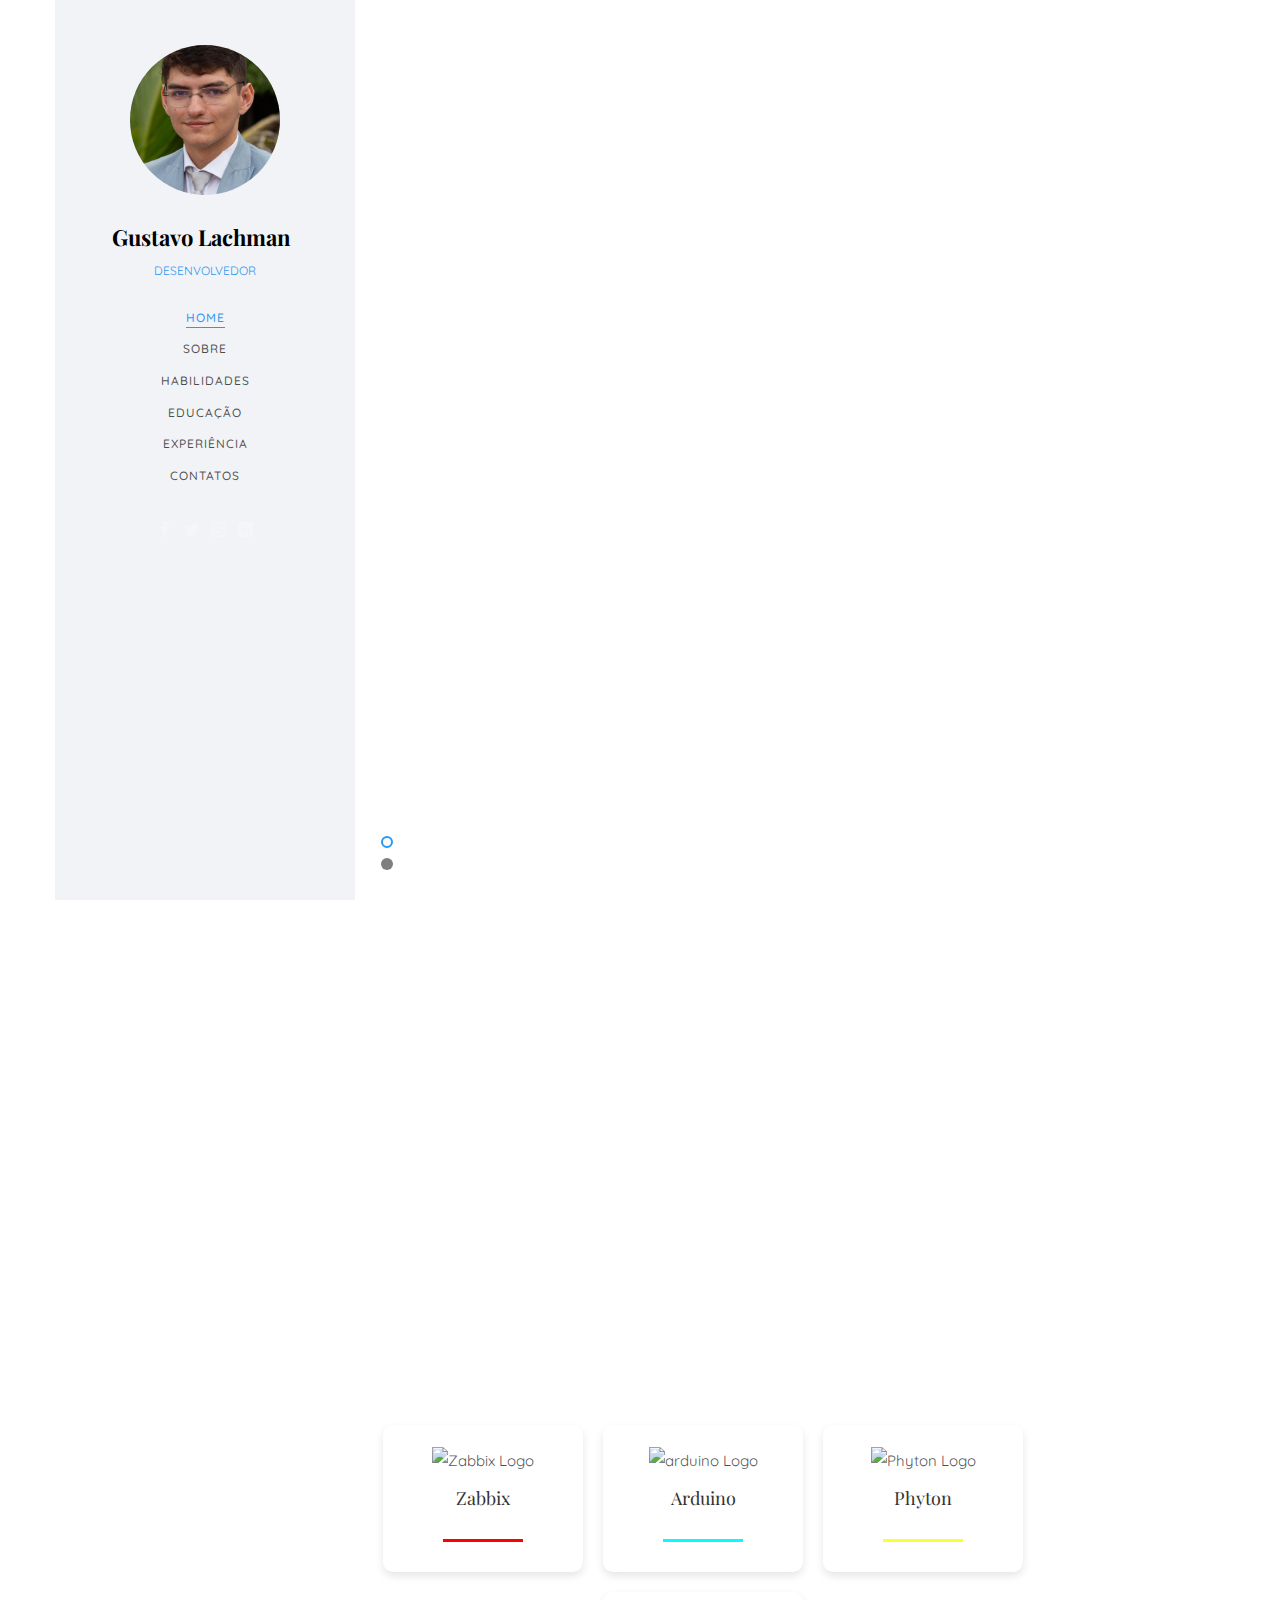
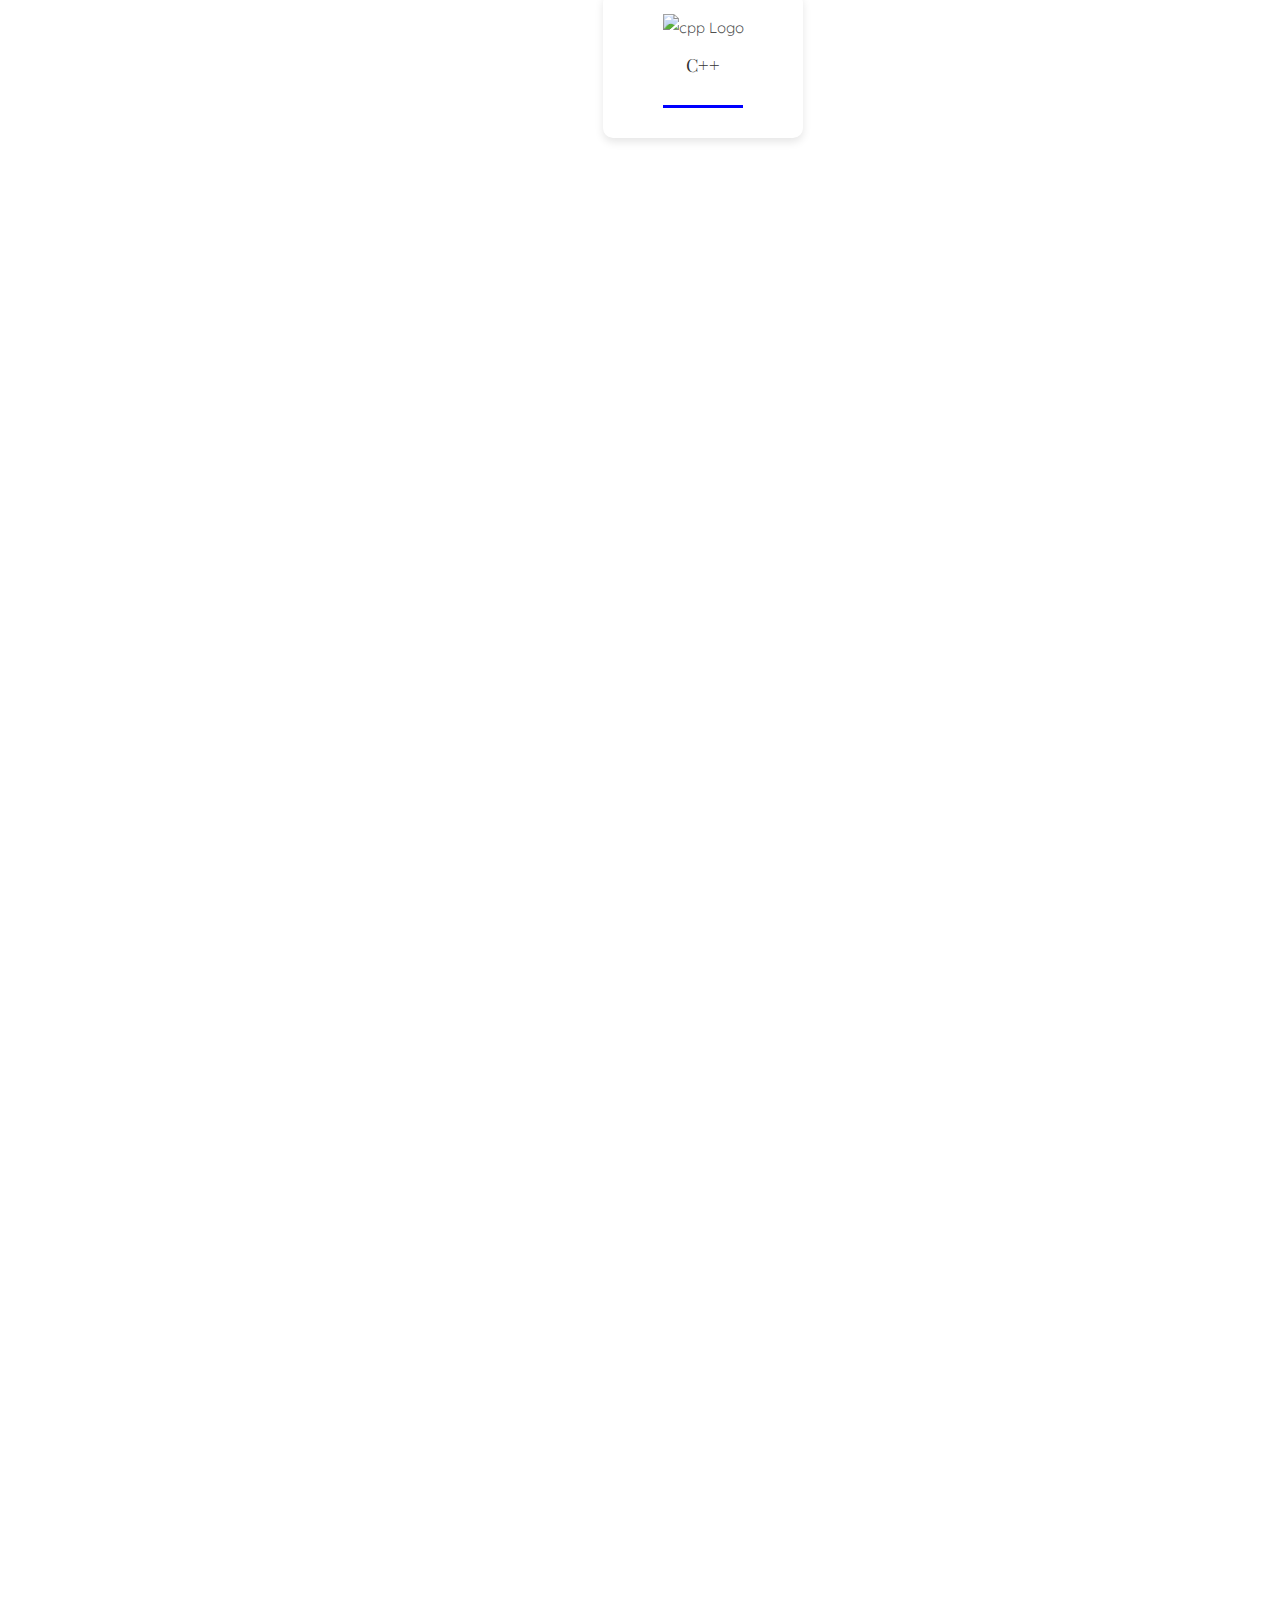
==== commit cda3cd11: "Atualização 11/10/24" ====
--- a/index.html
+++ b/index.html
@@ -121,7 +121,6 @@
 				  	</ul>
 			  	</div>
 			</section>
-
 			<section class="colorlib-about" data-section="about">
 				<div class="colorlib-narrow-content">
 					<div class="row">
@@ -149,24 +148,10 @@
 				</div>
 			
 				<div class="service-box arduino" data-animate-effect="fadeInLeft">
-					<img src="https://w7.pngwing.com/pngs/387/24/png-transparent-arduino-hd-logo.png" alt="arduino Logo">
+					<img src="https://en.m.wikipedia.org/wiki/File:Arduino_Logo.svg" alt="arduino Logo">
 					<h3>Arduino</h3>
 					<div class="line"></div>
 				</div>
-			<!--
-				<div class="service-box grafana" data-animate-effect="fadeInLeft">
-					<img src="https://encrypted-tbn0.gstatic.com/images?q=tbn:ANd9GcSwod0EgYh6ixNJuzJAZt413WNM0SX8RrUJsg&s" alt="Grafana Logo">
-					<h3>Grafana</h3>
-					<div class="line"></div>
-				</div>
-			
-				 Segunda linha de serviços 
-				<div class="service-box docker" data-animate-effect="fadeInLeft">
-					<img src="https://www.docker.com/wp-content/uploads/2022/03/Moby-logo.png" alt="Docker Logo">
-					<h3>Docker</h3>
-					<div class="line"></div>
-				</div>
-			-->
 				<div class="service-box python" data-animate-effect="fadeInLeft">
 					<img src="https://upload.wikimedia.org/wikipedia/commons/thumb/c/c3/Python-logo-notext.svg/1869px-Python-logo-notext.svg.png" alt="Phyton Logo">
 					<h3>Phyton</h3>
@@ -317,55 +302,13 @@
 									        <div class="panel-body">
                             <p>Eu sempre me mantenho estudando e procurando conhecer novas tecnolodias, mesmo sem se preocupar com um certificado, segue a lista a baixo de alguns certificados que eu consegui com meus estudos:</p>
 													<ul>
-                            <li><a href="certificados/Gustavo Lachman - Curso Certificação Linux LPI Essentials_ Command Line Basics - Alura.pdf">Curso Certificacão Linux LPI Essentials - Command Line Basics</li>
-														<li>Separated they live in Bookmarksgrove right</li>
+                            <li><a href="certificados/Gustavo Lachman - Curso Certificação Linux LPI Essentials_ Command Line Basics - Alura.pdf">Curso Certificacão Linux LPI Essentials - Command Line Basics</a></li>
+                            <li><a href="Gustavo Lachman - Curso Certificação Linux LPI Essentials_ Evolution and Distributions - Alura.pdf">Curso de Certificação Linux LPI Essentials - Evolution and Distributions</a></li>
+                            <li><a href="Gustavo Lachman — Curso Certificação Linux LPI Essentials_ Open Source Software and Licensin — Alura.pdf">Curso de Certificação Linux LPI Essentials - Open Source Software and Licensin </a></li>>
 													</ul>
 									        </div>
 									    </div>
 									</div>
-									<!--
-									<div class="panel panel-default">
-									    <div class="panel-heading" role="tab" id="headingThree">
-									        <h4 class="panel-title">
-									            <a class="collapsed" data-toggle="collapse" data-parent="#accordion" href="#collapseThree" aria-expanded="false" aria-controls="collapseThree">Diploma in Information Technology
-									            </a>
-									        </h4>
-									    </div>
-									    <div id="collapseThree" class="panel-collapse collapse" role="tabpanel" aria-labelledby="headingThree">
-									        <div class="panel-body">
-									            <p>Far far away, behind the word <strong>mountains</strong>, far from the countries Vokalia and Consonantia, there live the blind texts. Separated they live in Bookmarksgrove right at the coast of the Semantics, a large language ocean.</p>	
-									        </div>
-									    </div>
-									</div>
-
-									<div class="panel panel-default">
-									    <div class="panel-heading" role="tab" id="headingFour">
-									        <h4 class="panel-title">
-									            <a class="collapsed" data-toggle="collapse" data-parent="#accordion" href="#collapseFour" aria-expanded="false" aria-controls="collapseFour">Diploma in Information Technology
-									            </a>
-									        </h4>
-									    </div>
-									    <div id="collapseFour" class="panel-collapse collapse" role="tabpanel" aria-labelledby="headingFour">
-									        <div class="panel-body">
-									            <p>Far far away, behind the word <strong>mountains</strong>, far from the countries Vokalia and Consonantia, there live the blind texts. Separated they live in Bookmarksgrove right at the coast of the Semantics, a large language ocean.</p>	
-									        </div>
-									    </div>
-									</div>
-
-									<div class="panel panel-default">
-									    <div class="panel-heading" role="tab" id="headingFive">
-									        <h4 class="panel-title">
-									            <a class="collapsed" data-toggle="collapse" data-parent="#accordion" href="#collapseFive" aria-expanded="false" aria-controls="collapseFive">High School Secondary Education
-									            </a>
-									        </h4>
-									    </div>
-									    <div id="collapseFive" class="panel-collapse collapse" role="tabpanel" aria-labelledby="headingFive">
-									        <div class="panel-body">
-									            <p>Far far away, behind the word <strong>mountains</strong>, far from the countries Vokalia and Consonantia, there live the blind texts. Separated they live in Bookmarksgrove right at the coast of the Semantics, a large language ocean.</p>	
-									        </div>
-									    </div>
-									</div>
-									-->
 								</div>
 							</div>
 						</div>
@@ -393,7 +336,7 @@
 
 					               <div class="timeline-label">
 					                  <h2><a href="#">Naturafrig Alimentos</a> <span>2023 - Atual</span></h2>
-					                  <p>Tolerably earnestly middleton extremely distrusts she boy now not. Add and offered prepare how cordial two promise. Greatly who affixed suppose but enquire compact prepare all put. Added forth chief trees but rooms think may.</p>
+							  <p>Agora como Analista de Infraestrutura, sou responsavel por .</p>
 					               </div>
 					            </div>
 					         </article>
